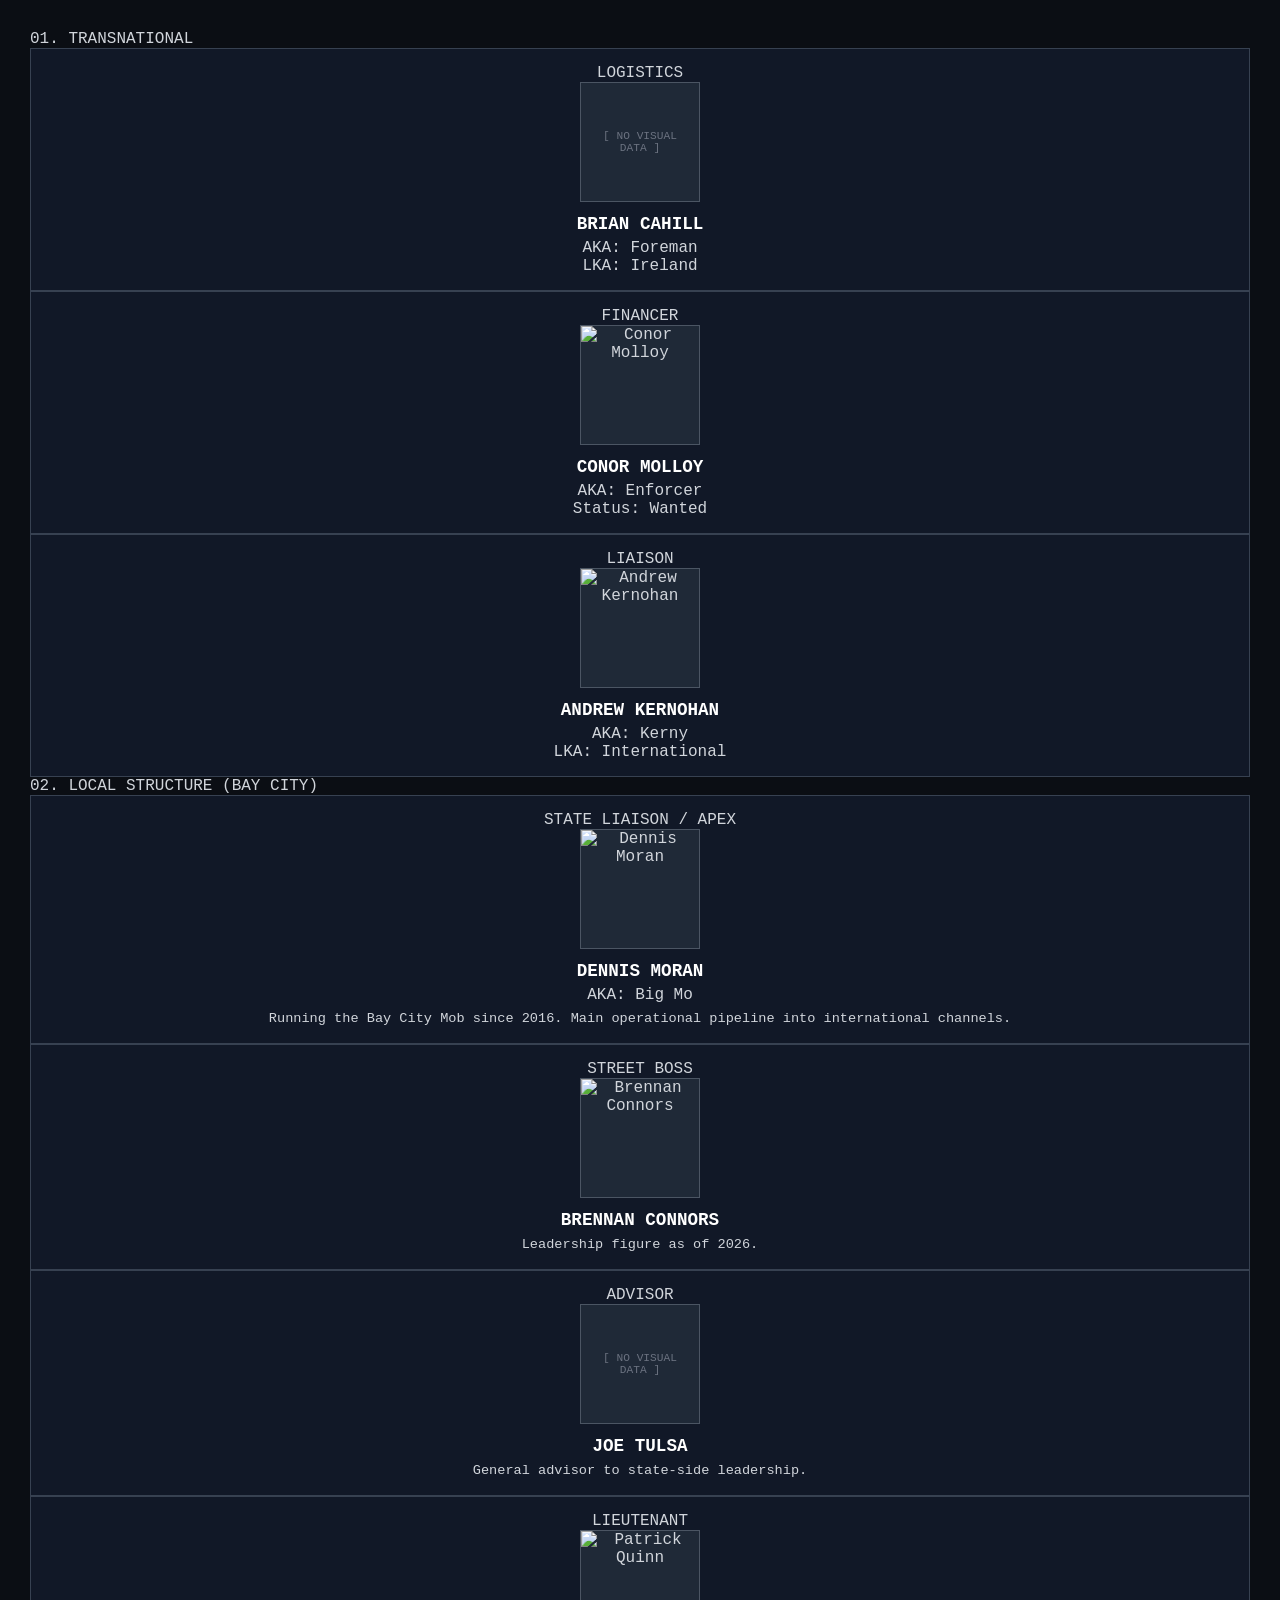
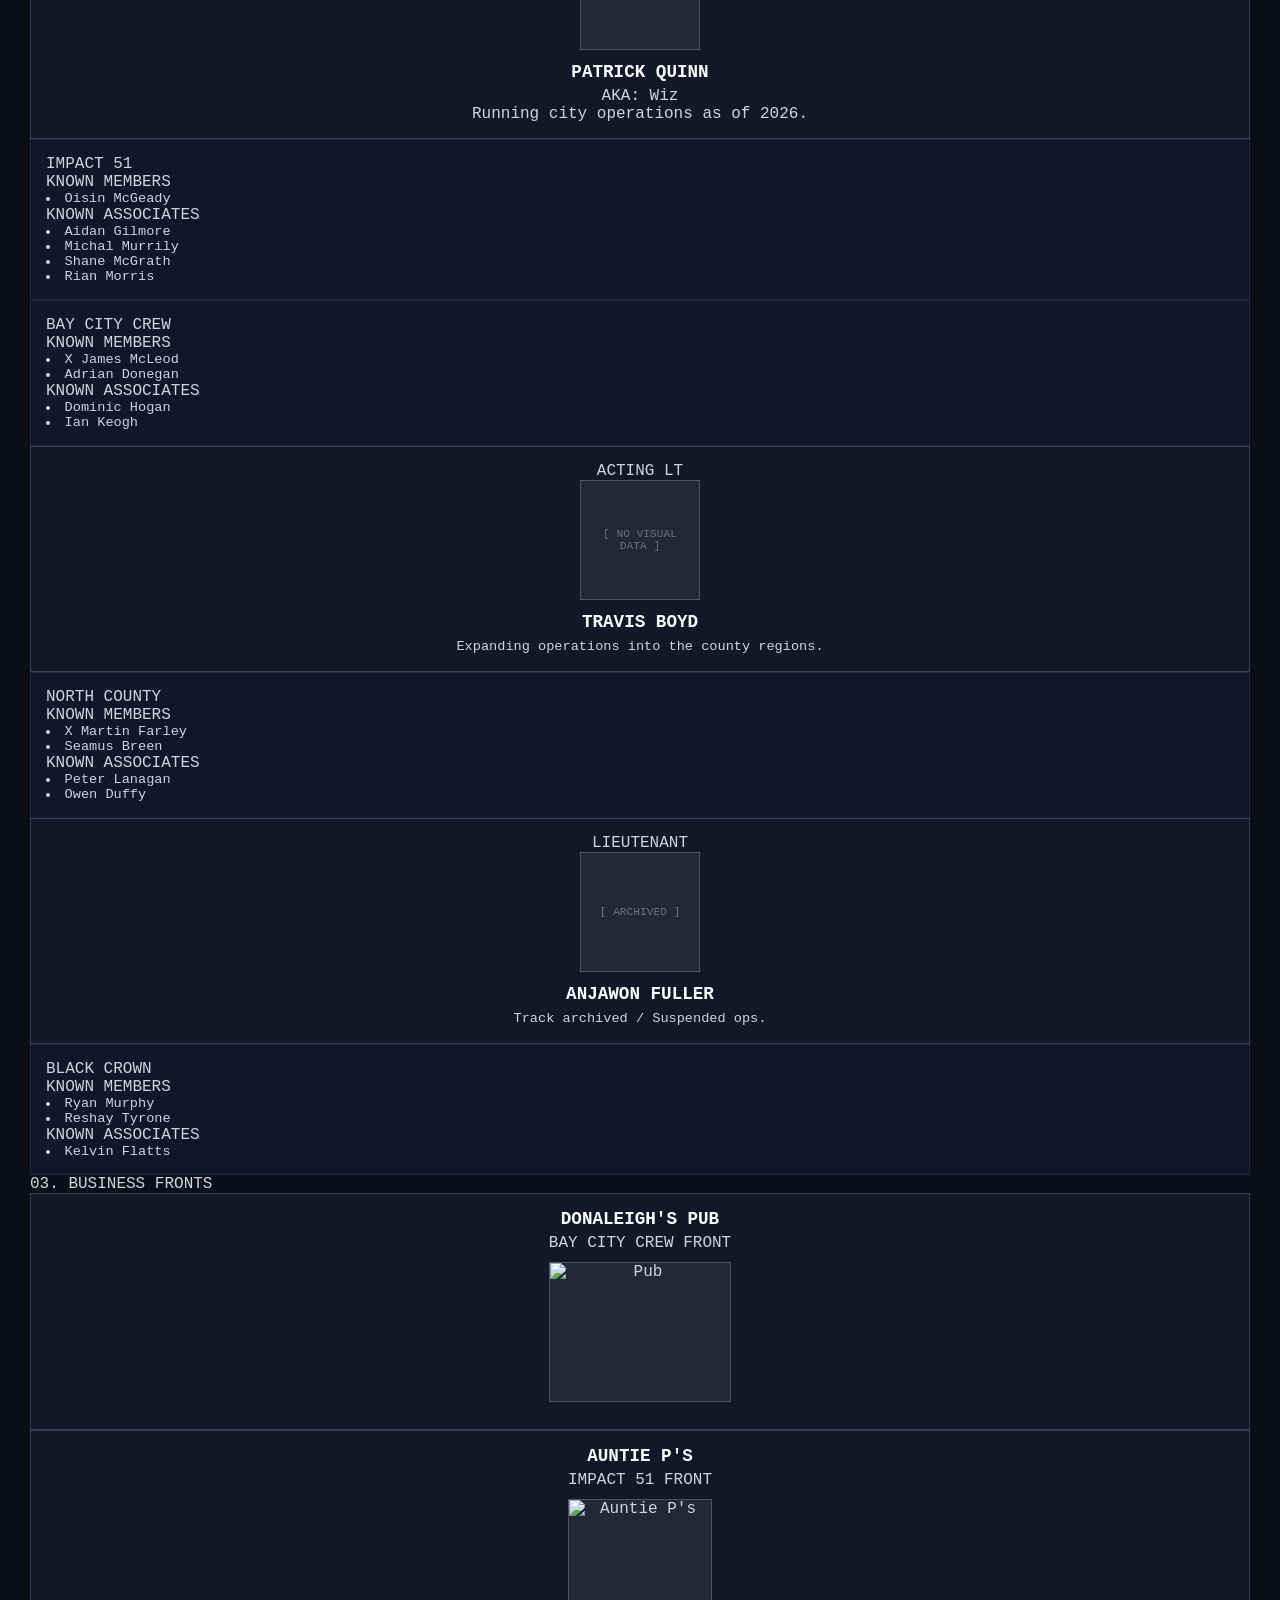
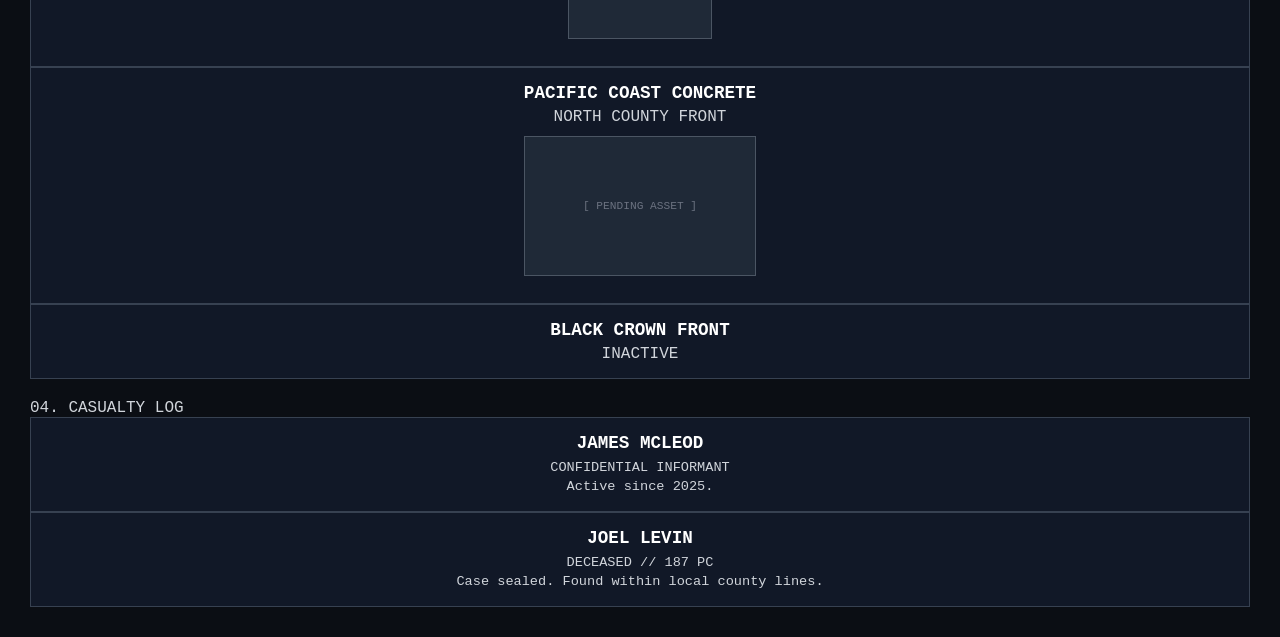
==== index.html @ 08490754 "Update index.html" ====
<!DOCTYPE html>
<html lang="en">
<head>
    <meta charset="UTF-8">
    <meta name="viewport" content="width=device-width, initial-scale=1.0">
    <title>LSSSD // Intelligence Matrix</title>
    <link rel="stylesheet" href="style.css">
</head>
<body>

    <div class="matrix-board">

        <!-- COLOANA 1: TRANSNATIONAL -->
        <div class="matrix-column col-narrow">
            <div class="section-header">01. TRANSNATIONAL</div>
            
            <div class="card">
                <div class="badge badge-blue">LOGISTICS</div>
                <div class="img-box no-data">[ NO VISUAL DATA ]</div>
                <div class="card-body">
                    <div class="name">BRIAN CAHILL</div>
                    <div class="meta">AKA: Foreman<br>LKA: Ireland</div>
                </div>
            </div>

            <div class="card">
                <div class="badge badge-blue">FINANCER</div>
                <div class="img-box">
                    <img src="https://www.upload.ee/image/19448151/Screenshot_2026-06-14_180609.png" alt="Conor Molloy">
                </div>
                <div class="card-body">
                    <div class="name">CONOR MOLLOY</div>
                    <div class="meta">AKA: Enforcer<br><span class="txt-red">Status: Wanted</span></div>
                </div>
            </div>

            <div class="card">
                <div class="badge badge-blue">LIAISON</div>
                <div class="img-box">
                    <img src="https://www.upload.ee/image/19448152/Screenshot_2026-06-14_180624.png" alt="Andrew Kernohan">
                </div>
                <div class="card-body">
                    <div class="name">ANDREW KERNOHAN</div>
                    <div class="meta">AKA: Kerny<br>LKA: International</div>
                </div>
            </div>
        </div>

        <!-- COLOANA 2: LOCAL STRUCTURE (BAY CITY) -->
        <div class="matrix-column col-wide">
            <div class="section-header">02. LOCAL STRUCTURE (BAY CITY)</div>

            <!-- APEX / TOP LEVEL -->
            <div class="tree-level level-top">
                <div class="card">
                    <div class="badge badge-red">STATE LIAISON / APEX</div>
                    <div class="img-box">
                        <img src="https://www.upload.ee/image/18271271/Screenshot_2025-06-09_185712.png" alt="Dennis Moran">
                    </div>
                    <div class="card-body">
                        <div class="name">DENNIS MORAN</div>
                        <div class="meta">AKA: Big Mo</div>
                        <div class="desc">Running the Bay City Mob since 2016. Main operational pipeline into international channels.</div>
                    </div>
                </div>
            </div>

            <!-- MID LEVEL (STREET BOSS + ADVISOR) -->
            <div class="tree-level level-mid">
                <div class="card">
                    <div class="badge badge-pink">STREET BOSS</div>
                    <div class="img-box">
                        <img src="https://www.upload.ee/image/19448150/Screenshot_2026-06-15_181827.png" alt="Brennan Connors">
                    </div>
                    <div class="card-body">
                        <div class="name">BRENNAN CONNORS</div>
                        <div class="desc">Leadership figure as of 2026.</div>
                    </div>
                </div>

                <div class="card">
                    <div class="badge badge-orange">ADVISOR</div>
                    <div class="img-box no-data">[ NO VISUAL DATA ]</div>
                    <div class="card-body">
                        <div class="name">JOE TULSA</div>
                        <div class="desc">General advisor to state-side leadership.</div>
                    </div>
                </div>
            </div>

            <!-- BOTTOM LEVEL (LIEUTENANTS & CREWS) -->
            <div class="tree-level level-bottom">
                
                <!-- Sub-Col 1 -->
                <div class="sub-col">
                    <div class="card">
                        <div class="badge badge-green">LIEUTENANT</div>
                        <div class="img-box">
                            <img src="https://www.upload.ee/image/19444980/image.png" alt="Patrick Quinn">
                        </div>
                        <div class="card-body">
                            <div class="name">PATRICK QUINN</div>
                            <div class="meta">AKA: Wiz<br>Running city operations as of 2026.</div>
                        </div>
                    </div>

                    <div class="crew-box">
                        <div class="crew-title">IMPACT 51</div>
                        <div class="crew-sub">KNOWN MEMBERS</div>
                        <ul><li>Oisin McGeady</li></ul>
                        <div class="crew-sub">KNOWN ASSOCIATES</div>
                        <ul>
                            <li>Aidan Gilmore</li>
                            <li>Michal Murrily</li>
                            <li>Shane McGrath</li>
                            <li>Rian Morris</li>
                        </ul>
                    </div>

                    <div class="crew-box">
                        <div class="crew-title">BAY CITY CREW</div>
                        <div class="crew-sub">KNOWN MEMBERS</div>
                        <ul>
                            <li class="txt-struck">X James McLeod</li>
                            <li>Adrian Donegan</li>
                        </ul>
                        <div class="crew-sub">KNOWN ASSOCIATES</div>
                        <ul>
                            <li>Dominic Hogan</li>
                            <li>Ian Keogh</li>
                        </ul>
                    </div>
                </div>

                <!-- Sub-Col 2 -->
                <div class="sub-col">
                    <div class="card">
                        <div class="badge badge-green">ACTING LT</div>
                        <div class="img-box no-data">[ NO VISUAL DATA ]</div>
                        <div class="card-body">
                            <div class="name">TRAVIS BOYD</div>
                            <div class="desc">Expanding operations into the county regions.</div>
                        </div>
                    </div>

                    <div class="crew-box">
                        <div class="crew-title">NORTH COUNTY</div>
                        <div class="crew-sub">KNOWN MEMBERS</div>
                        <ul>
                            <li class="txt-struck">X Martin Farley</li>
                            <li>Seamus Breen</li>
                        </ul>
                        <div class="crew-sub">KNOWN ASSOCIATES</div>
                        <ul>
                            <li>Peter Lanagan</li>
                            <li>Owen Duffy</li>
                        </ul>
                    </div>
                </div>

                <!-- Sub-Col 3 -->
                <div class="sub-col">
                    <div class="card card-archived">
                        <div class="badge badge-grey">LIEUTENANT</div>
                        <div class="img-box no-data">[ ARCHIVED ]</div>
                        <div class="card-body">
                            <div class="name txt-grey">ANJAWON FULLER</div>
                            <div class="desc txt-grey">Track archived / Suspended ops.</div>
                        </div>
                    </div>

                    <div class="crew-box crew-archived">
                        <div class="crew-title txt-struck">BLACK CROWN</div>
                        <div class="crew-sub">KNOWN MEMBERS</div>
                        <ul>
                            <li>Ryan Murphy</li>
                            <li>Reshay Tyrone</li>
                        </ul>
                        <div class="crew-sub">KNOWN ASSOCIATES</div>
                        <ul>
                            <li>Kelvin Flatts</li>
                        </ul>
                    </div>
                </div>

            </div>
        </div>

        <!-- COLOANA 3: BUSINESS FRONTS & CASUALTY LOG -->
        <div class="matrix-column col-narrow">
            
            <div class="section-header">03. BUSINESS FRONTS</div>

            <div class="card card-front">
                <div class="card-body">
                    <div class="name">DONALEIGH'S PUB</div>
                    <div class="tag-box">BAY CITY CREW FRONT</div>
                    <div class="img-box front-img">
                        <img src="https://www.upload.ee/image/19448264/Screenshot_2026-06-15_200111.png" alt="Pub">
                    </div>
                </div>
            </div>

            <div class="card card-front">
                <div class="card-body">
                    <div class="name">AUNTIE P'S</div>
                    <div class="tag-box">IMPACT 51 FRONT</div>
                    <div class="img-box front-img">
                        <img src="https://www.upload.ee/image/19448266/Screenshot_2026-06-15_200330.png" alt="Auntie P's">
                    </div>
                </div>
            </div>

            <div class="card card-front">
                <div class="card-body">
                    <div class="name">PACIFIC COAST CONCRETE</div>
                    <div class="tag-box">NORTH COUNTY FRONT</div>
                    <div class="img-box no-data front-img">[ PENDING ASSET ]</div>
                </div>
            </div>

            <div class="card card-front card-archived">
                <div class="card-body">
                    <div class="name txt-grey">BLACK CROWN FRONT</div>
                    <div class="tag-box">INACTIVE</div>
                </div>
            </div>

            <div class="section-header mt-20">04. CASUALTY LOG</div>

            <div class="card card-log">
                <div class="card-body">
                    <div class="name txt-yellow">JAMES MCLEOD</div>
                    <div class="desc txt-yellow">CONFIDENTIAL INFORMANT<br><span class="txt-sub">Active since 2025.</span></div>
                </div>
            </div>

            <div class="card card-log">
                <div class="card-body">
                    <div class="name txt-red">JOEL LEVIN</div>
                    <div class="desc txt-red">DECEASED // 187 PC<br><span class="txt-sub">Case sealed. Found within local county lines.</span></div>
                </div>
            </div>

        </div>

    </div>

</body>
</html>
---- style.css ----
* {
    box-sizing: border-box;
    margin: 0;
    padding: 0;
    font-family: 'Courier New', Courier, monospace;
}

body {
    background-color: #0b0e14;
    color: #d1d5db;
    padding: 30px;
}

.matrix-header {
    display: flex;
    justify-content: space-between;
    align-items: center;
    border-bottom: 2px solid #b91c1c;
    padding-bottom: 15px;
    margin-bottom: 30px;
}

.matrix-header h1 {
    color: #ffffff;
    font-size: 1.8rem;
    letter-spacing: 1px;
}

.subtitle {
    color: #9ca3af;
    font-size: 0.9rem;
    margin-top: 4px;
}

.confidential-tag {
    background: #7f1d1d;
    color: #fca5a5;
    padding: 8px 14px;
    font-size: 0.75rem;
    font-weight: bold;
    border: 1px solid #ef4444;
    letter-spacing: 1px;
}

.section-title {
    color: #9ca3af;
    border-bottom: 1px solid #374151;
    padding-bottom: 6px;
    margin-bottom: 20px;
    font-size: 1.2rem;
    letter-spacing: 1px;
}

.matrix-container {
    max-width: 1200px;
    margin: 0 auto;
}

.grid-2 {
    display: grid;
    grid-template-columns: repeat(auto-fit, minmax(300px, 1fr));
    gap: 20px;
}

.grid-3 {
    display: grid;
    grid-template-columns: repeat(auto-fit, minmax(280px, 1fr));
    gap: 20px;
}

.grid-4 {
    display: grid;
    grid-template-columns: repeat(auto-fit, minmax(220px, 1fr));
    gap: 20px;
}

.center-row {
    display: flex;
    justify-content: center;
    margin-bottom: 20px;
}

.card {
    background: #111827;
    border: 1px solid #374151;
    padding: 15px;
    display: flex;
    flex-direction: column;
    align-items: center;
    text-align: center;
}

.wide-card {
    width: 100%;
    max-width: 500px;
}

.column-group {
    display: flex;
    flex-direction: column;
    gap: 15px;
}

.role {
    font-size: 0.75rem;
    color: #9ca3af;
    text-transform: uppercase;
    margin-bottom: 10px;
    letter-spacing: 1px;
}

.img-box {
    width: 120px;
    height: 120px;
    background: #1f2937;
    display: flex;
    align-items: center;
    justify-content: center;
    margin-bottom: 12px;
    border: 1px solid #4b5563;
    overflow: hidden;
}

.img-box img {
    width: 100%;
    height: 100%;
    object-fit: cover;
}

.front-img {
    width: 100%;
    height: 140px;
    margin-top: 10px;
}

.no-data {
    font-size: 0.7rem;
    color: #6b7280;
    text-align: center;
    padding: 10px;
}

.details {
    width: 100%;
}

.name {
    color: #ffffff;
    font-size: 1.1rem;
    font-weight: bold;
    margin-bottom: 5px;
}

.sub-text {
    font-size: 0.85rem;
    color: #9ca3af;
    line-height: 1.4;
}

.desc {
    font-size: 0.85rem;
    color: #d1d5db;
    margin-top: 5px;
    line-height: 1.4;
}

.alert-red {
    color: #ef4444;
    font-weight: bold;
}

.crew-box {
    background: #0f172a;
    border: 1px solid #1e293b;
    padding: 15px;
    text-align: left;
}

.crew-name {
    color: #f3f4f6;
    font-size: 1rem;
    font-weight: bold;
    border-bottom: 1px solid #334155;
    padding-bottom: 5px;
    margin-bottom: 10px;
}

.crew-label {
    font-size: 0.75rem;
    color: #94a3b8;
    text-transform: uppercase;
    margin-top: 8px;
    margin-bottom: 4px;
}

.crew-box ul {
    list-style-position: inside;
    font-size: 0.85rem;
    color: #cbd5e1;
}

.text-left {
    align-items: flex-start;
    text-align: left;
}

.mt-10 { margin-top: 10px; }
.mt-20 { margin-top: 20px; }
.mt-30 { margin-top: 30px; }
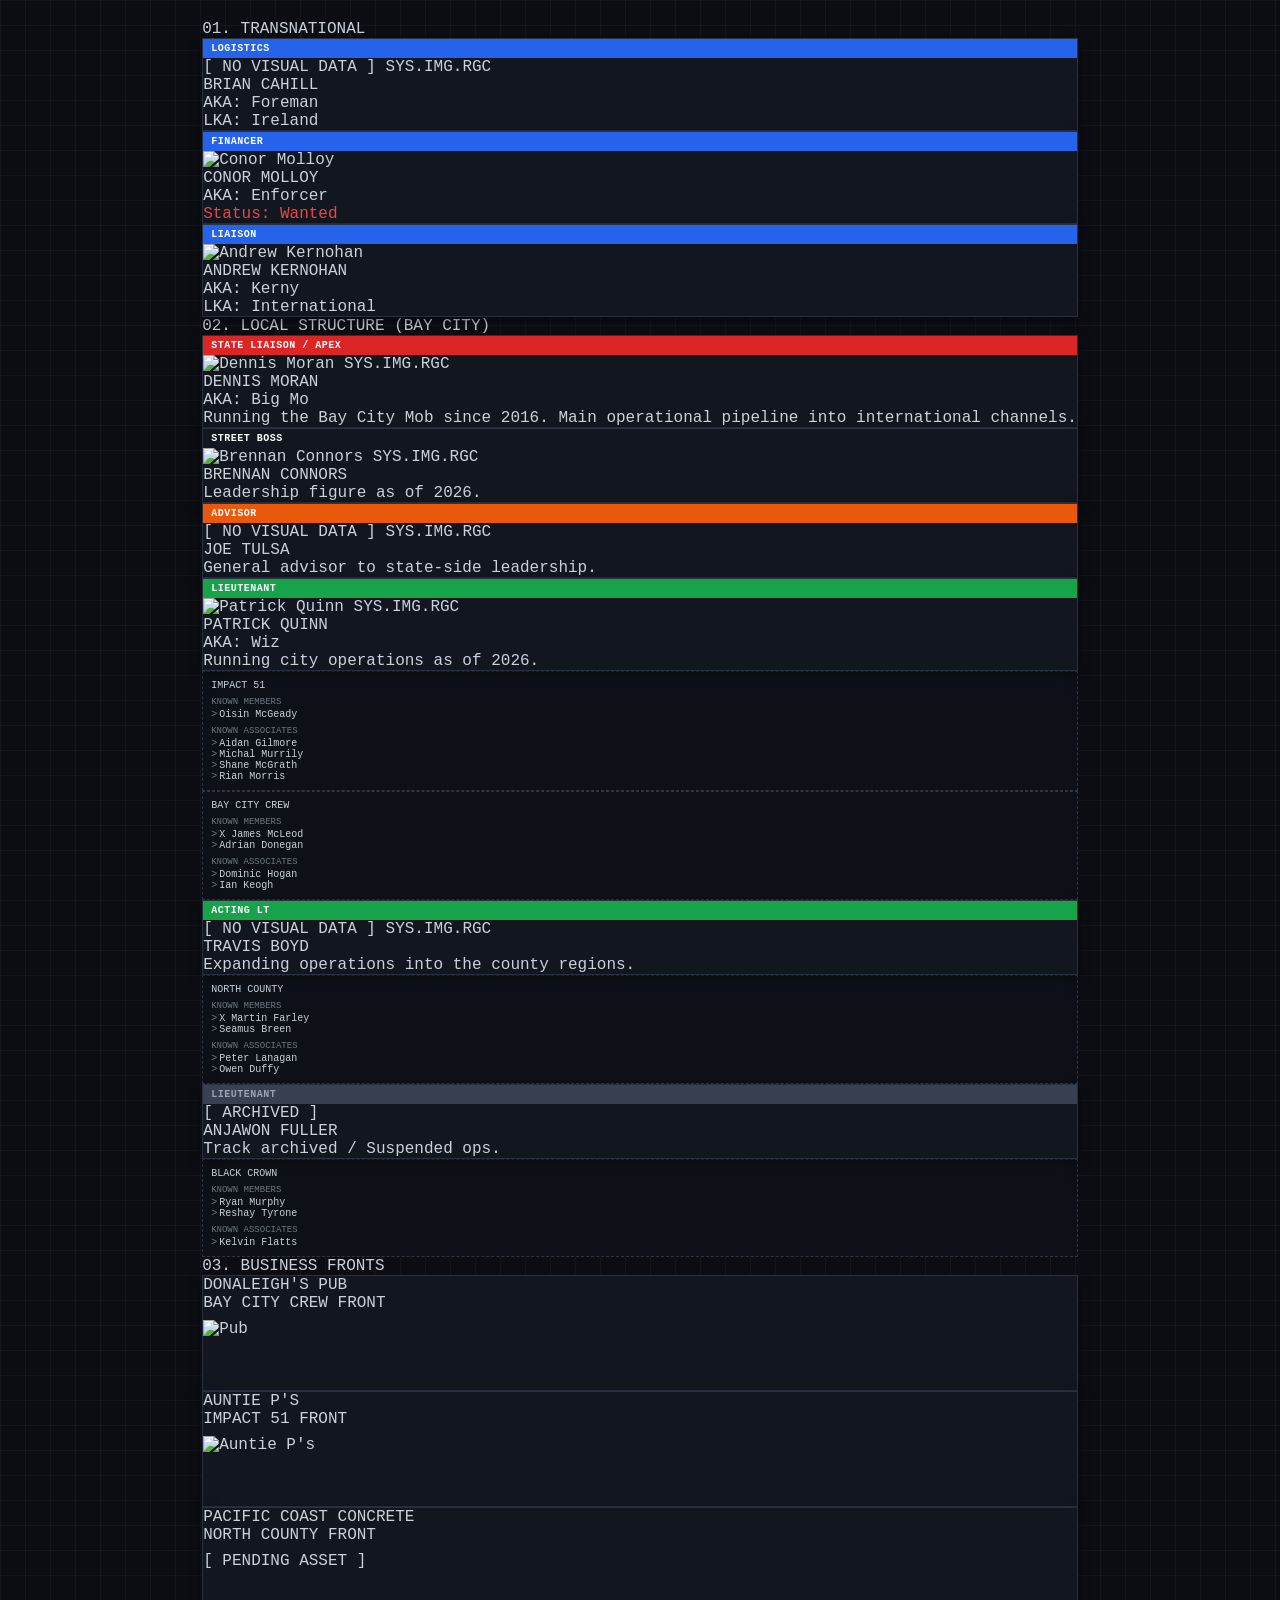
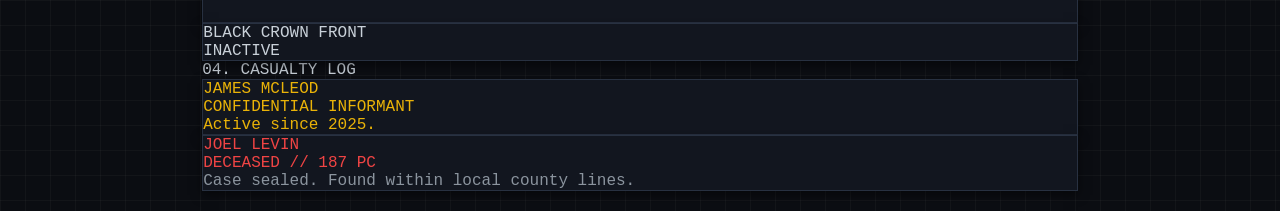
==== commit 139846ee: "Update index.html" ====
--- a/index.html
+++ b/index.html
@@ -3,109 +3,118 @@
 <head>
     <meta charset="UTF-8">
     <meta name="viewport" content="width=device-width, initial-scale=1.0">
-    <title>LSSSD // Intelligence Matrix</title>
+    <title>LSSSD // Major Crimes Bureau</title>
     <link rel="stylesheet" href="style.css">
 </head>
 <body>
 
-    <div class="matrix-board">
-
-        <!-- COLOANA 1: TRANSNATIONAL -->
-        <div class="matrix-column col-narrow">
-            <div class="section-header">01. TRANSNATIONAL</div>
-            
+    <div class="board-container">
+
+        <!-- COLOANA 1: 01. TRANSNATIONAL -->
+        <div class="column col-transnational">
+            <div class="sec-header">01. TRANSNATIONAL</div>
+
             <div class="card">
                 <div class="badge badge-blue">LOGISTICS</div>
-                <div class="img-box no-data">[ NO VISUAL DATA ]</div>
-                <div class="card-body">
-                    <div class="name">BRIAN CAHILL</div>
-                    <div class="meta">AKA: Foreman<br>LKA: Ireland</div>
+                <div class="img-container no-img">
+                    <span>[ NO VISUAL DATA ]</span>
+                    <span class="sys-tag">SYS.IMG.RGC</span>
+                </div>
+                <div class="card-info">
+                    <div class="c-name">BRIAN CAHILL</div>
+                    <div class="c-meta">AKA: Foreman<br>LKA: Ireland</div>
                 </div>
             </div>
 
             <div class="card">
                 <div class="badge badge-blue">FINANCER</div>
-                <div class="img-box">
+                <div class="img-container">
                     <img src="https://www.upload.ee/image/19448151/Screenshot_2026-06-14_180609.png" alt="Conor Molloy">
                 </div>
-                <div class="card-body">
-                    <div class="name">CONOR MOLLOY</div>
-                    <div class="meta">AKA: Enforcer<br><span class="txt-red">Status: Wanted</span></div>
+                <div class="card-info">
+                    <div class="c-name">CONOR MOLLOY</div>
+                    <div class="c-meta">AKA: Enforcer<br><span class="txt-red">Status: Wanted</span></div>
                 </div>
             </div>
 
             <div class="card">
                 <div class="badge badge-blue">LIAISON</div>
-                <div class="img-box">
+                <div class="img-container">
                     <img src="https://www.upload.ee/image/19448152/Screenshot_2026-06-14_180624.png" alt="Andrew Kernohan">
                 </div>
-                <div class="card-body">
-                    <div class="name">ANDREW KERNOHAN</div>
-                    <div class="meta">AKA: Kerny<br>LKA: International</div>
+                <div class="card-info">
+                    <div class="c-name">ANDREW KERNOHAN</div>
+                    <div class="c-meta">AKA: Kerny<br>LKA: International</div>
                 </div>
             </div>
         </div>
 
-        <!-- COLOANA 2: LOCAL STRUCTURE (BAY CITY) -->
-        <div class="matrix-column col-wide">
-            <div class="section-header">02. LOCAL STRUCTURE (BAY CITY)</div>
-
-            <!-- APEX / TOP LEVEL -->
-            <div class="tree-level level-top">
-                <div class="card">
+        <!-- COLOANA 2: 02. LOCAL STRUCTURE (BAY CITY) -->
+        <div class="column col-structure">
+            <div class="sec-header">02. LOCAL STRUCTURE (BAY CITY)</div>
+
+            <!-- APEX -->
+            <div class="row-center">
+                <div class="card card-apex">
                     <div class="badge badge-red">STATE LIAISON / APEX</div>
-                    <div class="img-box">
+                    <div class="img-container">
                         <img src="https://www.upload.ee/image/18271271/Screenshot_2025-06-09_185712.png" alt="Dennis Moran">
-                    </div>
-                    <div class="card-body">
-                        <div class="name">DENNIS MORAN</div>
-                        <div class="meta">AKA: Big Mo</div>
-                        <div class="desc">Running the Bay City Mob since 2016. Main operational pipeline into international channels.</div>
-                    </div>
-                </div>
-            </div>
-
-            <!-- MID LEVEL (STREET BOSS + ADVISOR) -->
-            <div class="tree-level level-mid">
-                <div class="card">
-                    <div class="badge badge-pink">STREET BOSS</div>
-                    <div class="img-box">
+                        <span class="sys-tag">SYS.IMG.RGC</span>
+                    </div>
+                    <div class="card-info">
+                        <div class="c-name">DENNIS MORAN</div>
+                        <div class="c-meta">AKA: Big Mo</div>
+                        <div class="c-desc">Running the Bay City Mob since 2016. Main operational pipeline into international channels.</div>
+                    </div>
+                </div>
+            </div>
+
+            <!-- MID LEVEL -->
+            <div class="row-mid">
+                <div class="card card-mid">
+                    <div class="badge badge-magenta">STREET BOSS</div>
+                    <div class="img-container">
                         <img src="https://www.upload.ee/image/19448150/Screenshot_2026-06-15_181827.png" alt="Brennan Connors">
-                    </div>
-                    <div class="card-body">
-                        <div class="name">BRENNAN CONNORS</div>
-                        <div class="desc">Leadership figure as of 2026.</div>
-                    </div>
-                </div>
-
-                <div class="card">
+                        <span class="sys-tag">SYS.IMG.RGC</span>
+                    </div>
+                    <div class="card-info">
+                        <div class="c-name">BRENNAN CONNORS</div>
+                        <div class="c-desc">Leadership figure as of 2026.</div>
+                    </div>
+                </div>
+
+                <div class="card card-mid">
                     <div class="badge badge-orange">ADVISOR</div>
-                    <div class="img-box no-data">[ NO VISUAL DATA ]</div>
-                    <div class="card-body">
-                        <div class="name">JOE TULSA</div>
-                        <div class="desc">General advisor to state-side leadership.</div>
+                    <div class="img-container no-img">
+                        <span>[ NO VISUAL DATA ]</span>
+                        <span class="sys-tag">SYS.IMG.RGC</span>
+                    </div>
+                    <div class="card-info">
+                        <div class="c-name">JOE TULSA</div>
+                        <div class="c-desc">General advisor to state-side leadership.</div>
                     </div>
                 </div>
             </div>
 
             <!-- BOTTOM LEVEL (LIEUTENANTS & CREWS) -->
-            <div class="tree-level level-bottom">
+            <div class="row-bottom">
                 
                 <!-- Sub-Col 1 -->
-                <div class="sub-col">
-                    <div class="card">
+                <div class="sub-group">
+                    <div class="card card-sub">
                         <div class="badge badge-green">LIEUTENANT</div>
-                        <div class="img-box">
+                        <div class="img-container">
                             <img src="https://www.upload.ee/image/19444980/image.png" alt="Patrick Quinn">
-                        </div>
-                        <div class="card-body">
-                            <div class="name">PATRICK QUINN</div>
-                            <div class="meta">AKA: Wiz<br>Running city operations as of 2026.</div>
+                            <span class="sys-tag">SYS.IMG.RGC</span>
+                        </div>
+                        <div class="card-info">
+                            <div class="c-name">PATRICK QUINN</div>
+                            <div class="c-desc">AKA: Wiz<br>Running city operations as of 2026.</div>
                         </div>
                     </div>
 
                     <div class="crew-box">
-                        <div class="crew-title">IMPACT 51</div>
+                        <div class="crew-head">IMPACT 51</div>
                         <div class="crew-sub">KNOWN MEMBERS</div>
                         <ul><li>Oisin McGeady</li></ul>
                         <div class="crew-sub">KNOWN ASSOCIATES</div>
@@ -118,10 +127,10 @@
                     </div>
 
                     <div class="crew-box">
-                        <div class="crew-title">BAY CITY CREW</div>
-                        <div class="crew-sub">KNOWN MEMBERS</div>
-                        <ul>
-                            <li class="txt-struck">X James McLeod</li>
+                        <div class="crew-head">BAY CITY CREW</div>
+                        <div class="crew-sub">KNOWN MEMBERS</div>
+                        <ul>
+                            <li class="txt-strike">X James McLeod</li>
                             <li>Adrian Donegan</li>
                         </ul>
                         <div class="crew-sub">KNOWN ASSOCIATES</div>
@@ -133,21 +142,24 @@
                 </div>
 
                 <!-- Sub-Col 2 -->
-                <div class="sub-col">
-                    <div class="card">
+                <div class="sub-group">
+                    <div class="card card-sub">
                         <div class="badge badge-green">ACTING LT</div>
-                        <div class="img-box no-data">[ NO VISUAL DATA ]</div>
-                        <div class="card-body">
-                            <div class="name">TRAVIS BOYD</div>
-                            <div class="desc">Expanding operations into the county regions.</div>
+                        <div class="img-container no-img">
+                            <span>[ NO VISUAL DATA ]</span>
+                            <span class="sys-tag">SYS.IMG.RGC</span>
+                        </div>
+                        <div class="card-info">
+                            <div class="c-name">TRAVIS BOYD</div>
+                            <div class="c-desc">Expanding operations into the county regions.</div>
                         </div>
                     </div>
 
                     <div class="crew-box">
-                        <div class="crew-title">NORTH COUNTY</div>
-                        <div class="crew-sub">KNOWN MEMBERS</div>
-                        <ul>
-                            <li class="txt-struck">X Martin Farley</li>
+                        <div class="crew-head">NORTH COUNTY</div>
+                        <div class="crew-sub">KNOWN MEMBERS</div>
+                        <ul>
+                            <li class="txt-strike">X Martin Farley</li>
                             <li>Seamus Breen</li>
                         </ul>
                         <div class="crew-sub">KNOWN ASSOCIATES</div>
@@ -159,18 +171,20 @@
                 </div>
 
                 <!-- Sub-Col 3 -->
-                <div class="sub-col">
-                    <div class="card card-archived">
+                <div class="sub-group">
+                    <div class="card card-sub card-greyed">
                         <div class="badge badge-grey">LIEUTENANT</div>
-                        <div class="img-box no-data">[ ARCHIVED ]</div>
-                        <div class="card-body">
-                            <div class="name txt-grey">ANJAWON FULLER</div>
-                            <div class="desc txt-grey">Track archived / Suspended ops.</div>
-                        </div>
-                    </div>
-
-                    <div class="crew-box crew-archived">
-                        <div class="crew-title txt-struck">BLACK CROWN</div>
+                        <div class="img-container no-img">
+                            <span>[ ARCHIVED ]</span>
+                        </div>
+                        <div class="card-info">
+                            <div class="c-name txt-dim">ANJAWON FULLER</div>
+                            <div class="c-desc txt-dim">Track archived / Suspended ops.</div>
+                        </div>
+                    </div>
+
+                    <div class="crew-box crew-greyed">
+                        <div class="crew-head txt-strike">BLACK CROWN</div>
                         <div class="crew-sub">KNOWN MEMBERS</div>
                         <ul>
                             <li>Ryan Murphy</li>
@@ -186,60 +200,52 @@
             </div>
         </div>
 
-        <!-- COLOANA 3: BUSINESS FRONTS & CASUALTY LOG -->
-        <div class="matrix-column col-narrow">
+        <!-- COLOANA 3: 03. BUSINESS FRONTS & 04. CASUALTY LOG -->
+        <div class="column col-right">
             
-            <div class="section-header">03. BUSINESS FRONTS</div>
+            <div class="sec-header">03. BUSINESS FRONTS</div>
 
             <div class="card card-front">
-                <div class="card-body">
-                    <div class="name">DONALEIGH'S PUB</div>
-                    <div class="tag-box">BAY CITY CREW FRONT</div>
-                    <div class="img-box front-img">
-                        <img src="https://www.upload.ee/image/19448264/Screenshot_2026-06-15_200111.png" alt="Pub">
-                    </div>
+                <div class="c-name">DONALEIGH'S PUB</div>
+                <div class="front-tag">BAY CITY CREW FRONT</div>
+                <div class="img-container front-img">
+                    <img src="https://www.upload.ee/image/19448264/Screenshot_2026-06-15_200111.png" alt="Pub">
                 </div>
             </div>
 
             <div class="card card-front">
-                <div class="card-body">
-                    <div class="name">AUNTIE P'S</div>
-                    <div class="tag-box">IMPACT 51 FRONT</div>
-                    <div class="img-box front-img">
-                        <img src="https://www.upload.ee/image/19448266/Screenshot_2026-06-15_200330.png" alt="Auntie P's">
-                    </div>
+                <div class="c-name">AUNTIE P'S</div>
+                <div class="front-tag">IMPACT 51 FRONT</div>
+                <div class="img-container front-img">
+                    <img src="https://www.upload.ee/image/19448266/Screenshot_2026-06-15_200330.png" alt="Auntie P's">
                 </div>
             </div>
 
             <div class="card card-front">
-                <div class="card-body">
-                    <div class="name">PACIFIC COAST CONCRETE</div>
-                    <div class="tag-box">NORTH COUNTY FRONT</div>
-                    <div class="img-box no-data front-img">[ PENDING ASSET ]</div>
-                </div>
-            </div>
-
-            <div class="card card-front card-archived">
-                <div class="card-body">
-                    <div class="name txt-grey">BLACK CROWN FRONT</div>
-                    <div class="tag-box">INACTIVE</div>
-                </div>
-            </div>
-
-            <div class="section-header mt-20">04. CASUALTY LOG</div>
-
-            <div class="card card-log">
-                <div class="card-body">
-                    <div class="name txt-yellow">JAMES MCLEOD</div>
-                    <div class="desc txt-yellow">CONFIDENTIAL INFORMANT<br><span class="txt-sub">Active since 2025.</span></div>
-                </div>
-            </div>
-
-            <div class="card card-log">
-                <div class="card-body">
-                    <div class="name txt-red">JOEL LEVIN</div>
-                    <div class="desc txt-red">DECEASED // 187 PC<br><span class="txt-sub">Case sealed. Found within local county lines.</span></div>
-                </div>
+                <div class="c-name">PACIFIC COAST CONCRETE</div>
+                <div class="front-tag">NORTH COUNTY FRONT</div>
+                <div class="img-container front-img no-img">
+                    <span>[ PENDING ASSET ]</span>
+                </div>
+            </div>
+
+            <div class="card card-front card-greyed">
+                <div class="c-name txt-dim">BLACK CROWN FRONT</div>
+                <div class="front-tag">INACTIVE</div>
+            </div>
+
+            <div class="sec-header mt-15">04. CASUALTY LOG</div>
+
+            <div class="card log-yellow">
+                <div class="c-name txt-yellow">JAMES MCLEOD</div>
+                <div class="c-desc txt-yellow">CONFIDENTIAL INFORMANT</div>
+                <div class="c-sub txt-yellow">Active since 2025.</div>
+            </div>
+
+            <div class="card log-red">
+                <div class="c-name txt-red">JOEL LEVIN</div>
+                <div class="c-desc txt-red">DECEASED // 187 PC</div>
+                <div class="c-sub txt-sub">Case sealed. Found within local county lines.</div>
             </div>
 
         </div>
--- a/style.css
+++ b/style.css
@@ -2,122 +2,87 @@
     box-sizing: border-box;
     margin: 0;
     padding: 0;
-    font-family: 'Courier New', Courier, monospace;
+    font-family: 'Consolas', 'Courier New', monospace;
 }
 
 body {
-    background-color: #0b0e14;
-    color: #d1d5db;
-    padding: 30px;
-}
-
-.matrix-header {
-    display: flex;
-    justify-content: space-between;
-    align-items: center;
-    border-bottom: 2px solid #b91c1c;
-    padding-bottom: 15px;
-    margin-bottom: 30px;
-}
-
-.matrix-header h1 {
+    background-color: #0b0d12;
+    /* Rețeaua / liniile de pe fundal */
+    background-image: 
+        linear-gradient(rgba(255, 255, 255, 0.03) 1px, transparent 1px),
+        linear-gradient(90deg, rgba(255, 255, 255, 0.03) 1px, transparent 1px);
+    background-size: 25px 25px;
+    color: #c9d1d9;
+    padding: 20px;
+    display: flex;
+    justify-content: center;
+}
+
+.matrix-board {
+    display: flex;
+    gap: 20px;
+    align-items: flex-start;
+}
+
+.matrix-column {
+    display: flex;
+    flex-direction: column;
+    gap: 12px;
+}
+
+.col-narrow {
+    width: 230px;
+}
+
+.col-wide {
+    width: 580px;
+}
+
+.section-header {
+    background: #141a24;
+    border: 1px solid #283344;
+    color: #4b82c3;
+    font-size: 11px;
+    font-weight: bold;
+    padding: 6px 10px;
+    letter-spacing: 1px;
+}
+
+/* Card Styling */
+.card {
+    background: #12161f;
+    border: 1px solid #283141;
+    display: flex;
+    flex-direction: column;
+    position: relative;
+    box-shadow: 0 4px 10px rgba(0, 0, 0, 0.5);
+}
+
+.badge {
+    padding: 4px 8px;
+    font-size: 10px;
+    font-weight: bold;
     color: #ffffff;
-    font-size: 1.8rem;
-    letter-spacing: 1px;
-}
-
-.subtitle {
-    color: #9ca3af;
-    font-size: 0.9rem;
-    margin-top: 4px;
-}
-
-.confidential-tag {
-    background: #7f1d1d;
-    color: #fca5a5;
-    padding: 8px 14px;
-    font-size: 0.75rem;
-    font-weight: bold;
-    border: 1px solid #ef4444;
-    letter-spacing: 1px;
-}
-
-.section-title {
-    color: #9ca3af;
-    border-bottom: 1px solid #374151;
-    padding-bottom: 6px;
-    margin-bottom: 20px;
-    font-size: 1.2rem;
-    letter-spacing: 1px;
-}
-
-.matrix-container {
-    max-width: 1200px;
-    margin: 0 auto;
-}
-
-.grid-2 {
-    display: grid;
-    grid-template-columns: repeat(auto-fit, minmax(300px, 1fr));
-    gap: 20px;
-}
-
-.grid-3 {
-    display: grid;
-    grid-template-columns: repeat(auto-fit, minmax(280px, 1fr));
-    gap: 20px;
-}
-
-.grid-4 {
-    display: grid;
-    grid-template-columns: repeat(auto-fit, minmax(220px, 1fr));
-    gap: 20px;
-}
-
-.center-row {
-    display: flex;
-    justify-content: center;
-    margin-bottom: 20px;
-}
-
-.card {
-    background: #111827;
-    border: 1px solid #374151;
-    padding: 15px;
-    display: flex;
-    flex-direction: column;
-    align-items: center;
-    text-align: center;
-}
-
-.wide-card {
-    width: 100%;
-    max-width: 500px;
-}
-
-.column-group {
-    display: flex;
-    flex-direction: column;
-    gap: 15px;
-}
-
-.role {
-    font-size: 0.75rem;
-    color: #9ca3af;
+    letter-spacing: 0.5px;
     text-transform: uppercase;
-    margin-bottom: 10px;
-    letter-spacing: 1px;
-}
+}
+
+.badge-blue { background: #2563eb; }
+.badge-red { background: #dc2626; }
+.badge-pink { background: #be123c; }
+.badge-orange { background: #ea580c; }
+.badge-green { background: #16a34a; }
+.badge-grey { background: #374151; color: #9ca3af; }
 
 .img-box {
-    width: 120px;
+    width: auto;
     height: 120px;
-    background: #1f2937;
+    background: #090b0e;
+    margin: 8px;
+    border: 1px solid #1f2937;
     display: flex;
     align-items: center;
     justify-content: center;
-    margin-bottom: 12px;
-    border: 1px solid #4b5563;
     overflow: hidden;
 }
 
@@ -127,83 +92,144 @@
     object-fit: cover;
 }
 
+.no-data {
+    color: #dc2626;
+    font-size: 10px;
+    border: 1px dashed #7f1d1d;
+}
+
+.card-body {
+    padding: 8px 10px 12px 10px;
+}
+
+.name {
+    font-size: 12px;
+    font-weight: bold;
+    color: #ffffff;
+    margin-bottom: 4px;
+}
+
+.meta {
+    font-size: 10px;
+    color: #8b949e;
+    line-height: 1.4;
+}
+
+.desc {
+    font-size: 10px;
+    color: #8b949e;
+    line-height: 1.3;
+    margin-top: 4px;
+}
+
+/* Structura Arborescentă (Center Tree) */
+.tree-level {
+    display: flex;
+    justify-content: center;
+    gap: 15px;
+    margin-bottom: 10px;
+}
+
+.level-top .card {
+    width: 220px;
+}
+
+.level-mid .card {
+    width: 180px;
+}
+
+.level-bottom {
+    display: flex;
+    gap: 12px;
+    align-items: flex-start;
+}
+
+.sub-col {
+    width: 180px;
+    display: flex;
+    flex-direction: column;
+    gap: 10px;
+}
+
+/* Crew Boxes */
+.crew-box {
+    background: #0d1117;
+    border: 1px dashed #30363d;
+    padding: 8px;
+    font-size: 10px;
+}
+
+.crew-title {
+    color: #ffffff;
+    font-weight: bold;
+    border-bottom: 1px solid #21262d;
+    padding-bottom: 4px;
+    margin-bottom: 6px;
+}
+
+.crew-sub {
+    color: #6e7681;
+    font-size: 9px;
+    margin-top: 6px;
+    margin-bottom: 2px;
+}
+
+.crew-box ul {
+    list-style: none;
+    padding-left: 0;
+}
+
+.crew-box li {
+    color: #c9d1d9;
+    padding-left: 8px;
+    position: relative;
+}
+
+.crew-box li::before {
+    content: ">";
+    position: absolute;
+    left: 0;
+    color: #6e7681;
+}
+
+/* Business Fronts & Casualty Log */
+.card-front .tag-box {
+    background: #161b22;
+    border: 1px solid #30363d;
+    color: #8b949e;
+    font-size: 9px;
+    padding: 2px 5px;
+    display: inline-block;
+    margin-top: 3px;
+}
+
 .front-img {
-    width: 100%;
-    height: 140px;
-    margin-top: 10px;
-}
-
-.no-data {
-    font-size: 0.7rem;
-    color: #6b7280;
-    text-align: center;
-    padding: 10px;
-}
-
-.details {
-    width: 100%;
-}
-
-.name {
-    color: #ffffff;
-    font-size: 1.1rem;
-    font-weight: bold;
-    margin-bottom: 5px;
-}
-
-.sub-text {
-    font-size: 0.85rem;
-    color: #9ca3af;
-    line-height: 1.4;
-}
-
-.desc {
-    font-size: 0.85rem;
-    color: #d1d5db;
-    margin-top: 5px;
-    line-height: 1.4;
-}
-
-.alert-red {
-    color: #ef4444;
-    font-weight: bold;
-}
-
-.crew-box {
-    background: #0f172a;
-    border: 1px solid #1e293b;
-    padding: 15px;
-    text-align: left;
-}
-
-.crew-name {
-    color: #f3f4f6;
-    font-size: 1rem;
-    font-weight: bold;
-    border-bottom: 1px solid #334155;
-    padding-bottom: 5px;
-    margin-bottom: 10px;
-}
-
-.crew-label {
-    font-size: 0.75rem;
-    color: #94a3b8;
-    text-transform: uppercase;
-    margin-top: 8px;
-    margin-bottom: 4px;
-}
-
-.crew-box ul {
-    list-style-position: inside;
-    font-size: 0.85rem;
-    color: #cbd5e1;
-}
-
-.text-left {
-    align-items: flex-start;
-    text-align: left;
-}
-
-.mt-10 { margin-top: 10px; }
+    height: 70px;
+    margin: 8px 0 0 0;
+}
+
+.card-log {
+    border-left: 3px solid #30363d;
+}
+
+/* Utilizare culori/stări speciale */
+.txt-red { color: #ef4444; }
+.txt-yellow { color: #eab308; }
+.txt-grey { color: #4b5563 !important; }
+.txt-sub { color: #8b949e; font-weight: normal; }
+
+.txt-struck {
+    text-decoration: line-through;
+    color: #ef4444 !important;
+}
+
+.card-archived {
+    opacity: 0.5;
+    border-color: #1f2937;
+}
+
+.crew-archived {
+    opacity: 0.5;
+}
+
 .mt-20 { margin-top: 20px; }
-.mt-30 { margin-top: 30px; }
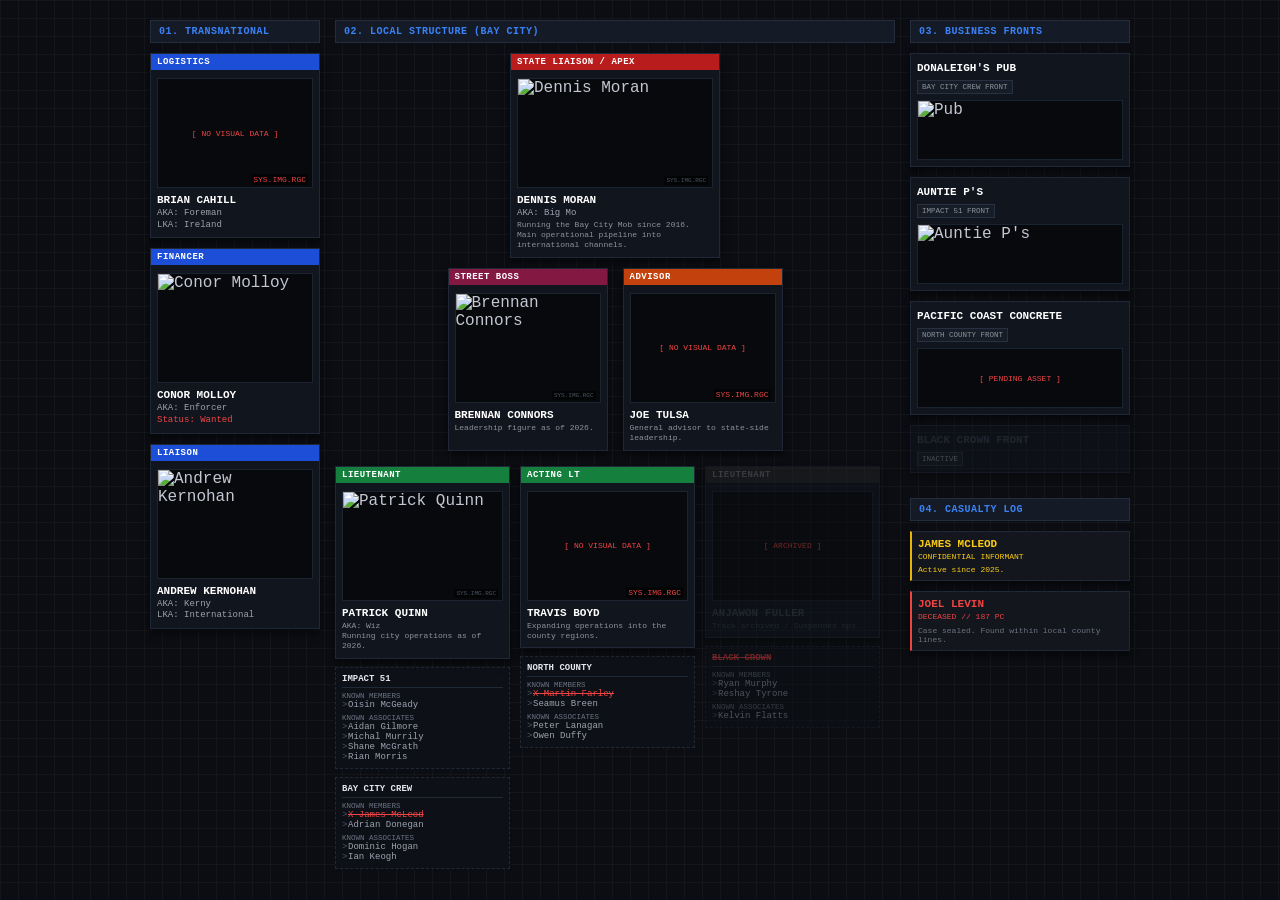
==== commit 0a88fffb: "Update index.html" ====
--- a/index.html
+++ b/index.html
@@ -4,7 +4,274 @@
     <meta charset="UTF-8">
     <meta name="viewport" content="width=device-width, initial-scale=1.0">
     <title>LSSSD // Major Crimes Bureau</title>
-    <link rel="stylesheet" href="style.css">
+    <style>
+        * {
+            box-sizing: border-box;
+            margin: 0;
+            padding: 0;
+            font-family: 'Consolas', 'Courier New', monospace;
+        }
+
+        body {
+            background-color: #0b0d12;
+            background-image: 
+                linear-gradient(rgba(255, 255, 255, 0.03) 1px, transparent 1px),
+                linear-gradient(90deg, rgba(255, 255, 255, 0.03) 1px, transparent 1px);
+            background-size: 18px 18px;
+            color: #c3c7d1;
+            padding: 20px;
+            display: flex;
+            justify-content: center;
+            min-width: 1000px;
+        }
+
+        /* STRUCTURA PE 3 COLOANE PARALELE */
+        .board-container {
+            display: flex;
+            flex-direction: row;
+            gap: 15px;
+            align-items: flex-start;
+        }
+
+        .column {
+            display: flex;
+            flex-direction: column;
+            gap: 10px;
+        }
+
+        .col-transnational { width: 170px; }
+        .col-structure { width: 560px; }
+        .col-right { width: 220px; }
+
+        /* HEADERE SECTIUNI */
+        .sec-header {
+            background: #141b26;
+            border: 1px solid #232d3d;
+            color: #3b82f6;
+            font-size: 10px;
+            font-weight: bold;
+            padding: 5px 8px;
+            letter-spacing: 0.5px;
+        }
+
+        /* CARDURI */
+        .card {
+            background: #11151e;
+            border: 1px solid #202736;
+            position: relative;
+            padding: 6px;
+            box-shadow: 0 4px 8px rgba(0,0,0,0.6);
+        }
+
+        .badge {
+            position: absolute;
+            top: 0;
+            left: 0;
+            right: 0;
+            padding: 3px 6px;
+            font-size: 9px;
+            font-weight: bold;
+            color: #ffffff;
+            text-align: left;
+            letter-spacing: 0.5px;
+        }
+
+        .badge-blue { background: #1d4ed8; }
+        .badge-red { background: #b91c1c; }
+        .badge-magenta { background: #831843; }
+        .badge-orange { background: #c2410c; }
+        .badge-green { background: #15803d; }
+        .badge-grey { background: #27272a; color: #71717a; }
+
+        /* IMAGINI SI ETICHETE SYS */
+        .img-container {
+            width: 100%;
+            height: 110px;
+            background: #08090d;
+            border: 1px solid #1c2330;
+            margin-top: 18px;
+            position: relative;
+            display: flex;
+            align-items: center;
+            justify-content: center;
+            overflow: hidden;
+        }
+
+        .img-container img {
+            width: 100%;
+            height: 100%;
+            object-fit: cover;
+            display: block;
+        }
+
+        .no-img span {
+            font-size: 8px;
+            color: #ef4444;
+        }
+
+        .sys-tag {
+            position: absolute;
+            bottom: 2px;
+            right: 4px;
+            font-size: 6px;
+            color: #4b5563;
+            background: rgba(0,0,0,0.6);
+            padding: 1px 2px;
+        }
+
+        /* TEXT INTERIOR */
+        .card-info {
+            padding-top: 6px;
+        }
+
+        .c-name {
+            font-size: 11px;
+            font-weight: bold;
+            color: #ffffff;
+            margin-bottom: 2px;
+        }
+
+        .c-meta {
+            font-size: 9px;
+            color: #9ca3af;
+            line-height: 1.3;
+        }
+
+        .c-desc {
+            font-size: 8px;
+            color: #8b949e;
+            line-height: 1.3;
+        }
+
+        .c-sub {
+            font-size: 8px;
+            margin-top: 3px;
+        }
+
+        /* ASEZARE IERARHICA IN COLOANA CENTRALA */
+        .row-center {
+            display: flex;
+            justify-content: center;
+        }
+
+        .card-apex {
+            width: 210px;
+        }
+
+        .row-mid {
+            display: flex;
+            justify-content: center;
+            gap: 15px;
+        }
+
+        .card-mid {
+            width: 160px;
+        }
+
+        .row-bottom {
+            display: flex;
+            gap: 10px;
+            margin-top: 5px;
+        }
+
+        .sub-group {
+            width: 175px;
+            display: flex;
+            flex-direction: column;
+            gap: 8px;
+        }
+
+        .card-sub {
+            width: 100%;
+        }
+
+        /* CREW BOXES */
+        .crew-box {
+            background: #0d1017;
+            border: 1px dashed #212936;
+            padding: 6px;
+            font-size: 9px;
+        }
+
+        .crew-head {
+            color: #e5e7eb;
+            font-weight: bold;
+            border-bottom: 1px solid #1f2937;
+            padding-bottom: 3px;
+            margin-bottom: 4px;
+        }
+
+        .crew-sub {
+            color: #6b7280;
+            font-size: 7.5px;
+            margin-top: 4px;
+        }
+
+        .crew-box ul {
+            list-style: none;
+            padding: 0;
+        }
+
+        .crew-box li {
+            color: #9ca3af;
+            padding-left: 6px;
+            position: relative;
+        }
+
+        .crew-box li::before {
+            content: ">";
+            position: absolute;
+            left: 0;
+            color: #4b5563;
+        }
+
+        /* BUSINESS FRONTS & LOG */
+        .card-front .c-name {
+            margin-top: 2px;
+        }
+
+        .front-tag {
+            background: #171d27;
+            border: 1px solid #283141;
+            color: #8b949e;
+            font-size: 7.5px;
+            padding: 2px 4px;
+            display: inline-block;
+            margin-top: 2px;
+        }
+
+        .front-img {
+            height: 60px;
+            margin-top: 6px;
+        }
+
+        .log-yellow {
+            border-left: 2px solid #eab308;
+            background: #14161d;
+        }
+
+        .log-red {
+            border-left: 2px solid #ef4444;
+            background: #14161d;
+        }
+
+        /* CULORI TEXT & STARI */
+        .txt-red { color: #ef4444 !important; }
+        .txt-yellow { color: #facc15 !important; }
+        .txt-sub { color: #6b7280 !important; }
+        .txt-dim { color: #374151 !important; }
+
+        .txt-strike {
+            text-decoration: line-through;
+            color: #ef4444 !important;
+        }
+
+        .card-greyed, .crew-greyed {
+            opacity: 0.45;
+        }
+
+        .mt-15 { margin-top: 15px; }
+    </style>
 </head>
 <body>
 
@@ -214,10 +481,12 @@
             </div>
 
             <div class="card card-front">
-                <div class="c-name">AUNTIE P'S</div>
-                <div class="front-tag">IMPACT 51 FRONT</div>
-                <div class="img-container front-img">
-                    <img src="https://www.upload.ee/image/19448266/Screenshot_2026-06-15_200330.png" alt="Auntie P's">
+                <div class="card-body">
+                    <div class="c-name">AUNTIE P'S</div>
+                    <div class="front-tag">IMPACT 51 FRONT</div>
+                    <div class="img-container front-img">
+                        <img src="https://www.upload.ee/image/19448266/Screenshot_2026-06-15_200330.png" alt="Auntie P's">
+                    </div>
                 </div>
             </div>
 
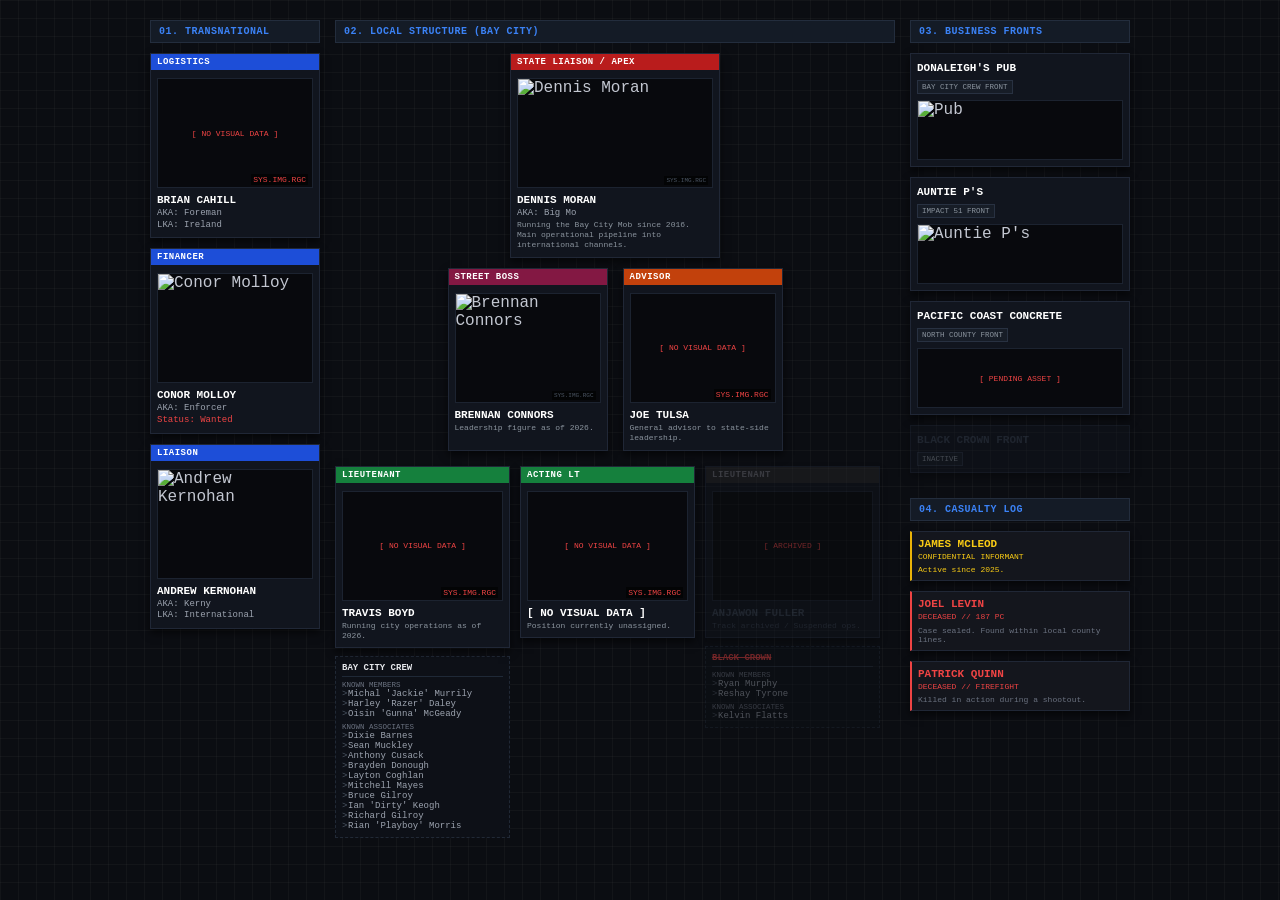
==== commit a94499b1: "Update index.html" ====
--- a/index.html
+++ b/index.html
@@ -370,40 +370,36 @@
                 <div class="sub-group">
                     <div class="card card-sub">
                         <div class="badge badge-green">LIEUTENANT</div>
-                        <div class="img-container">
-                            <img src="https://www.upload.ee/image/19444980/image.png" alt="Patrick Quinn">
+                        <div class="img-container no-img">
+                            <span>[ NO VISUAL DATA ]</span>
                             <span class="sys-tag">SYS.IMG.RGC</span>
                         </div>
                         <div class="card-info">
-                            <div class="c-name">PATRICK QUINN</div>
-                            <div class="c-desc">AKA: Wiz<br>Running city operations as of 2026.</div>
+                            <div class="c-name">TRAVIS BOYD</div>
+                            <div class="c-desc">Running city operations as of 2026.</div>
                         </div>
-                    </div>
-
-                    <div class="crew-box">
-                        <div class="crew-head">IMPACT 51</div>
-                        <div class="crew-sub">KNOWN MEMBERS</div>
-                        <ul><li>Oisin McGeady</li></ul>
-                        <div class="crew-sub">KNOWN ASSOCIATES</div>
-                        <ul>
-                            <li>Aidan Gilmore</li>
-                            <li>Michal Murrily</li>
-                            <li>Shane McGrath</li>
-                            <li>Rian Morris</li>
-                        </ul>
                     </div>
 
                     <div class="crew-box">
                         <div class="crew-head">BAY CITY CREW</div>
                         <div class="crew-sub">KNOWN MEMBERS</div>
                         <ul>
-                            <li class="txt-strike">X James McLeod</li>
-                            <li>Adrian Donegan</li>
+                            <li>Michal 'Jackie' Murrily</li>
+                            <li>Harley 'Razer' Daley</li>
+                            <li>Oisin 'Gunna' McGeady</li>
                         </ul>
                         <div class="crew-sub">KNOWN ASSOCIATES</div>
                         <ul>
-                            <li>Dominic Hogan</li>
-                            <li>Ian Keogh</li>
+                            <li>Dixie Barnes</li>
+                            <li>Sean Muckley</li>
+                            <li>Anthony Cusack</li>
+                            <li>Brayden Donough</li>
+                            <li>Layton Coghlan</li>
+                            <li>Mitchell Mayes</li>
+                            <li>Bruce Gilroy</li>
+                            <li>Ian 'Dirty' Keogh</li>
+                            <li>Richard Gilroy</li>
+                            <li>Rian 'Playboy' Morris</li>
                         </ul>
                     </div>
                 </div>
@@ -417,23 +413,9 @@
                             <span class="sys-tag">SYS.IMG.RGC</span>
                         </div>
                         <div class="card-info">
-                            <div class="c-name">TRAVIS BOYD</div>
-                            <div class="c-desc">Expanding operations into the county regions.</div>
+                            <div class="c-name">[ NO VISUAL DATA ]</div>
+                            <div class="c-desc">Position currently unassigned.</div>
                         </div>
-                    </div>
-
-                    <div class="crew-box">
-                        <div class="crew-head">NORTH COUNTY</div>
-                        <div class="crew-sub">KNOWN MEMBERS</div>
-                        <ul>
-                            <li class="txt-strike">X Martin Farley</li>
-                            <li>Seamus Breen</li>
-                        </ul>
-                        <div class="crew-sub">KNOWN ASSOCIATES</div>
-                        <ul>
-                            <li>Peter Lanagan</li>
-                            <li>Owen Duffy</li>
-                        </ul>
                     </div>
                 </div>
 
@@ -481,12 +463,10 @@
             </div>
 
             <div class="card card-front">
-                <div class="card-body">
-                    <div class="c-name">AUNTIE P'S</div>
-                    <div class="front-tag">IMPACT 51 FRONT</div>
-                    <div class="img-container front-img">
-                        <img src="https://www.upload.ee/image/19448266/Screenshot_2026-06-15_200330.png" alt="Auntie P's">
-                    </div>
+                <div class="c-name">AUNTIE P'S</div>
+                <div class="front-tag">IMPACT 51 FRONT</div>
+                <div class="img-container front-img">
+                    <img src="https://www.upload.ee/image/19448266/Screenshot_2026-06-15_200330.png" alt="Auntie P's">
                 </div>
             </div>
 
@@ -517,6 +497,12 @@
                 <div class="c-sub txt-sub">Case sealed. Found within local county lines.</div>
             </div>
 
+            <div class="card log-red">
+                <div class="c-name txt-red">PATRICK QUINN</div>
+                <div class="c-desc txt-red">DECEASED // FIREFIGHT</div>
+                <div class="c-sub txt-sub">Killed in action during a shootout.</div>
+            </div>
+
         </div>
 
     </div>
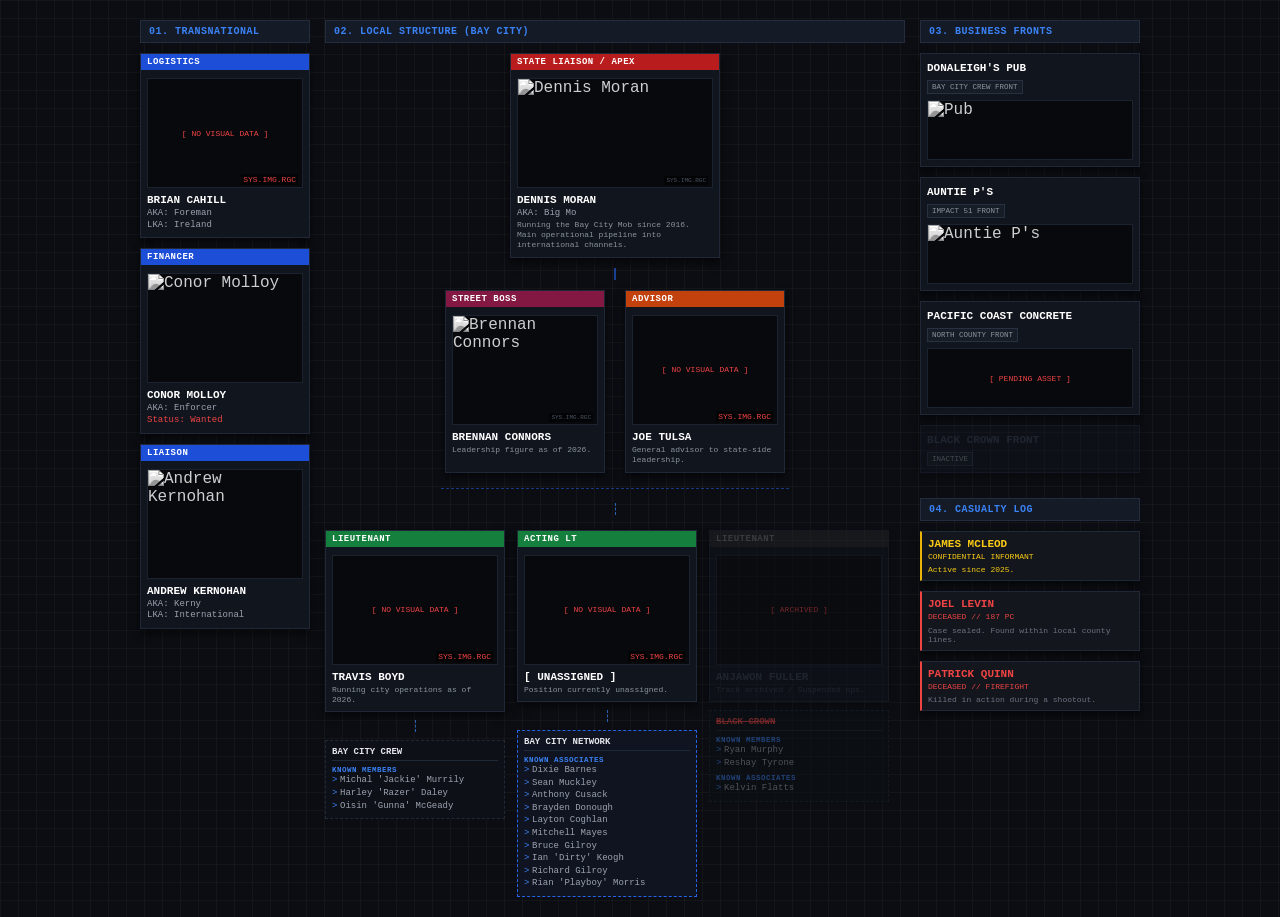
==== commit 93f691ab: "Update index.html" ====
--- a/index.html
+++ b/index.html
@@ -40,7 +40,7 @@
         }
 
         .col-transnational { width: 170px; }
-        .col-structure { width: 560px; }
+        .col-structure { width: 580px; }
         .col-right { width: 220px; }
 
         /* HEADERE SECTIUNI */
@@ -83,7 +83,7 @@
         .badge-green { background: #15803d; }
         .badge-grey { background: #27272a; color: #71717a; }
 
-        /* IMAGINI SI ETICHETE SYS */
+        /* IMAGINI SI ETICHETE SYS (ALB-NEGRU) */
         .img-container {
             width: 100%;
             height: 110px;
@@ -102,6 +102,8 @@
             height: 100%;
             object-fit: cover;
             display: block;
+            /* FILTRU PENTRU POZE ALB-NEGRU */
+            filter: grayscale(100%) contrast(110%);
         }
 
         .no-img span {
@@ -152,6 +154,7 @@
         .row-center {
             display: flex;
             justify-content: center;
+            position: relative;
         }
 
         .card-apex {
@@ -161,7 +164,8 @@
         .row-mid {
             display: flex;
             justify-content: center;
-            gap: 15px;
+            gap: 20px;
+            position: relative;
         }
 
         .card-mid {
@@ -170,19 +174,56 @@
 
         .row-bottom {
             display: flex;
-            gap: 10px;
+            gap: 12px;
             margin-top: 5px;
+            position: relative;
         }
 
         .sub-group {
-            width: 175px;
+            width: 180px;
             display: flex;
             flex-direction: column;
             gap: 8px;
+            position: relative;
         }
 
         .card-sub {
             width: 100%;
+        }
+
+        /* LINII DE CONEXIUNE (ORGANIGRAMA / MAP) */
+        .line-v-center {
+            width: 2px;
+            height: 12px;
+            background: #2563eb;
+            margin: 0 auto;
+            opacity: 0.6;
+        }
+
+        .line-v-dashed {
+            width: 1px;
+            height: 12px;
+            border-left: 1px dashed #3b82f6;
+            margin: 0 auto;
+            opacity: 0.7;
+        }
+
+        .line-connector-box {
+            width: 100%;
+            height: 10px;
+            position: relative;
+            display: flex;
+            justify-content: center;
+        }
+
+        .line-connector-box::before {
+            content: '';
+            position: absolute;
+            top: 50%;
+            left: 20%;
+            right: 20%;
+            border-top: 1px dashed #2563eb;
+            opacity: 0.5;
         }
 
         /* CREW BOXES */
@@ -191,6 +232,12 @@
             border: 1px dashed #212936;
             padding: 6px;
             font-size: 9px;
+            position: relative;
+        }
+
+        .crew-box-center {
+            border: 1px dashed #2563eb;
+            background: #0f1420;
         }
 
         .crew-head {
@@ -202,9 +249,11 @@
         }
 
         .crew-sub {
-            color: #6b7280;
+            color: #3b82f6;
             font-size: 7.5px;
-            margin-top: 4px;
+            font-weight: bold;
+            margin-top: 5px;
+            letter-spacing: 0.5px;
         }
 
         .crew-box ul {
@@ -214,15 +263,16 @@
 
         .crew-box li {
             color: #9ca3af;
-            padding-left: 6px;
-            position: relative;
+            padding-left: 8px;
+            position: relative;
+            line-height: 1.4;
         }
 
         .crew-box li::before {
             content: ">";
             position: absolute;
             left: 0;
-            color: #4b5563;
+            color: #3b82f6;
         }
 
         /* BUSINESS FRONTS & LOG */
@@ -336,6 +386,9 @@
                 </div>
             </div>
 
+            <!-- LINIE DE CONEXIUNE VERTICALA -->
+            <div class="line-v-center"></div>
+
             <!-- MID LEVEL -->
             <div class="row-mid">
                 <div class="card card-mid">
@@ -363,10 +416,14 @@
                 </div>
             </div>
 
+            <!-- LINIE DE CONEXIUNE ORIZONTALA & VERTICALA -->
+            <div class="line-connector-box"></div>
+            <div class="line-v-dashed"></div>
+
             <!-- BOTTOM LEVEL (LIEUTENANTS & CREWS) -->
             <div class="row-bottom">
                 
-                <!-- Sub-Col 1 -->
+                <!-- Sub-Col 1: LIEUTENANT & KNOWN MEMBERS -->
                 <div class="sub-group">
                     <div class="card card-sub">
                         <div class="badge badge-green">LIEUTENANT</div>
@@ -380,6 +437,8 @@
                         </div>
                     </div>
 
+                    <div class="line-v-dashed"></div>
+
                     <div class="crew-box">
                         <div class="crew-head">BAY CITY CREW</div>
                         <div class="crew-sub">KNOWN MEMBERS</div>
@@ -388,6 +447,28 @@
                             <li>Harley 'Razer' Daley</li>
                             <li>Oisin 'Gunna' McGeady</li>
                         </ul>
+                    </div>
+                </div>
+
+                <!-- Sub-Col 2: CENTRU (ACTING LT + LISTA ASSOCIATES PE CENTRU) -->
+                <div class="sub-group">
+                    <div class="card card-sub">
+                        <div class="badge badge-green">ACTING LT</div>
+                        <div class="img-container no-img">
+                            <span>[ NO VISUAL DATA ]</span>
+                            <span class="sys-tag">SYS.IMG.RGC</span>
+                        </div>
+                        <div class="card-info">
+                            <div class="c-name">[ UNASSIGNED ]</div>
+                            <div class="c-desc">Position currently unassigned.</div>
+                        </div>
+                    </div>
+
+                    <div class="line-v-dashed"></div>
+
+                    <!-- CASUTA CU ASOCIATI PE MIJLOC CU LINII DE CONEXIUNE -->
+                    <div class="crew-box crew-box-center">
+                        <div class="crew-head">BAY CITY NETWORK</div>
                         <div class="crew-sub">KNOWN ASSOCIATES</div>
                         <ul>
                             <li>Dixie Barnes</li>
@@ -404,22 +485,7 @@
                     </div>
                 </div>
 
-                <!-- Sub-Col 2 -->
-                <div class="sub-group">
-                    <div class="card card-sub">
-                        <div class="badge badge-green">ACTING LT</div>
-                        <div class="img-container no-img">
-                            <span>[ NO VISUAL DATA ]</span>
-                            <span class="sys-tag">SYS.IMG.RGC</span>
-                        </div>
-                        <div class="card-info">
-                            <div class="c-name">[ NO VISUAL DATA ]</div>
-                            <div class="c-desc">Position currently unassigned.</div>
-                        </div>
-                    </div>
-                </div>
-
-                <!-- Sub-Col 3 -->
+                <!-- Sub-Col 3: ARCHIVED -->
                 <div class="sub-group">
                     <div class="card card-sub card-greyed">
                         <div class="badge badge-grey">LIEUTENANT</div>
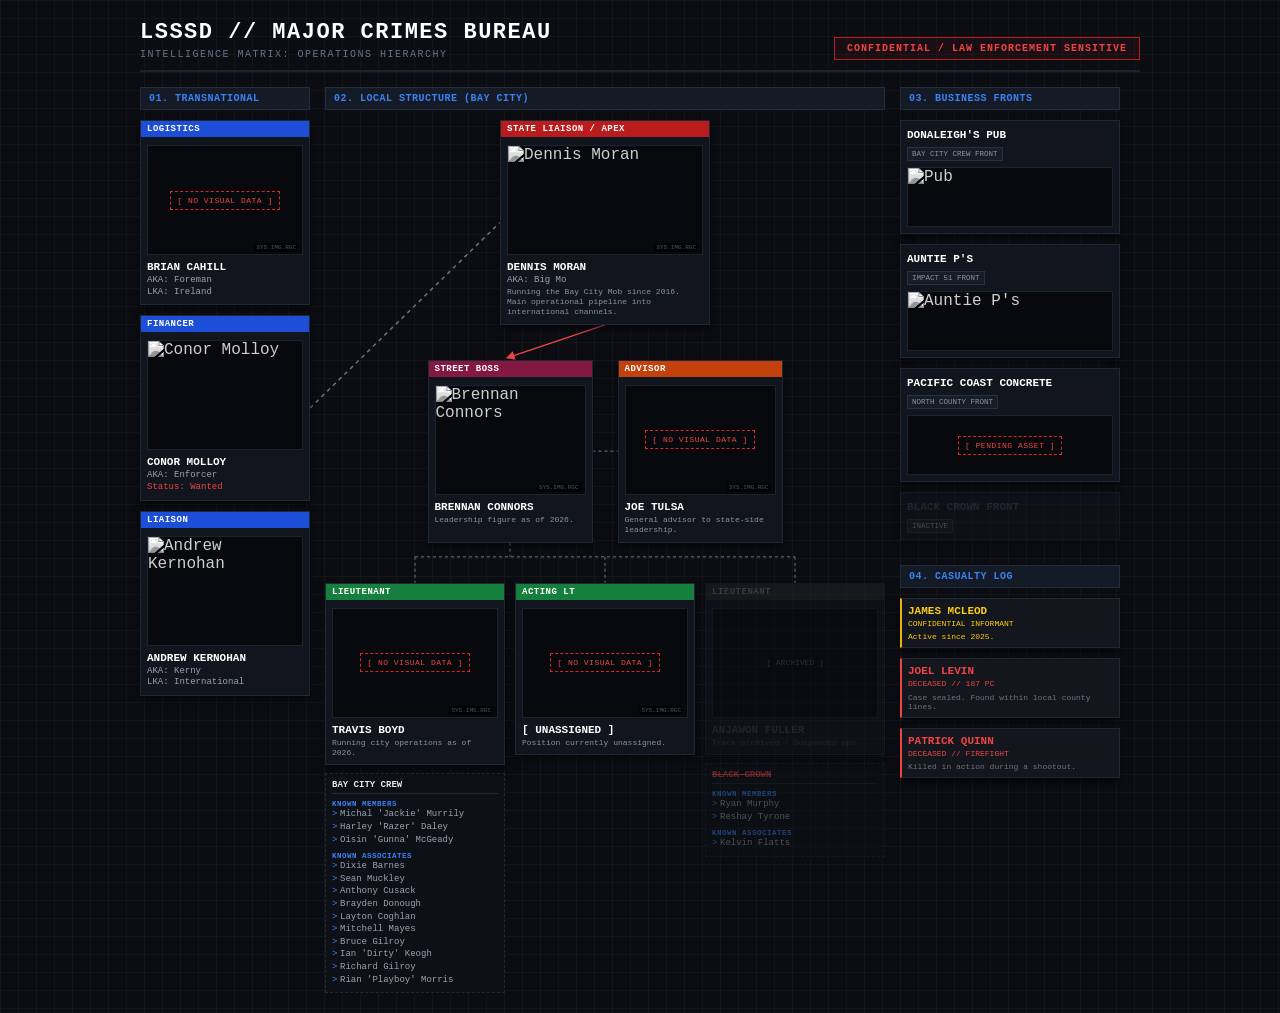
==== commit eba22e76: "Update index.html" ====
--- a/index.html
+++ b/index.html
@@ -21,8 +21,46 @@
             color: #c3c7d1;
             padding: 20px;
             display: flex;
-            justify-content: center;
-            min-width: 1000px;
+            flex-direction: column;
+            align-items: center;
+            min-width: 1040px;
+        }
+
+        /* HEADER-UL DIN POZA INITIALA */
+        .main-header {
+            width: 100%;
+            max-width: 1000px;
+            display: flex;
+            justify-content: space-between;
+            align-items: flex-end;
+            border-bottom: 2px solid #1c2330;
+            padding-bottom: 10px;
+            margin-bottom: 15px;
+        }
+
+        .header-title {
+            font-size: 22px;
+            font-weight: 900;
+            color: #ffffff;
+            letter-spacing: 1.5px;
+        }
+
+        .header-subtitle {
+            font-size: 10px;
+            color: #64748b;
+            letter-spacing: 1.5px;
+            margin-top: 4px;
+            text-transform: uppercase;
+        }
+
+        .classification-stamp {
+            border: 1px solid #b91c1c;
+            color: #ef4444;
+            background: rgba(185, 28, 28, 0.08);
+            font-size: 10px;
+            font-weight: bold;
+            padding: 5px 12px;
+            letter-spacing: 1px;
         }
 
         /* STRUCTURA PE 3 COLOANE PARALELE */
@@ -31,16 +69,30 @@
             flex-direction: row;
             gap: 15px;
             align-items: flex-start;
+            position: relative;
+            width: 1000px;
+        }
+
+        /* STRAT SVG PENTRU LINIILE DE CONEXIUNE */
+        .svg-canvas {
+            position: absolute;
+            top: 0;
+            left: 0;
+            width: 100%;
+            height: 100%;
+            pointer-events: none;
+            z-index: 5;
         }
 
         .column {
             display: flex;
             flex-direction: column;
             gap: 10px;
+            z-index: 10;
         }
 
         .col-transnational { width: 170px; }
-        .col-structure { width: 580px; }
+        .col-structure { width: 560px; }
         .col-right { width: 220px; }
 
         /* HEADERE SECTIUNI */
@@ -102,13 +154,15 @@
             height: 100%;
             object-fit: cover;
             display: block;
-            /* FILTRU PENTRU POZE ALB-NEGRU */
             filter: grayscale(100%) contrast(110%);
         }
 
-        .no-img span {
+        .no-img-box {
+            border: 1px dashed #dc2626;
+            color: #ef4444;
             font-size: 8px;
-            color: #ef4444;
+            padding: 4px 6px;
+            letter-spacing: 0.5px;
         }
 
         .sys-tag {
@@ -154,7 +208,6 @@
         .row-center {
             display: flex;
             justify-content: center;
-            position: relative;
         }
 
         .card-apex {
@@ -164,19 +217,18 @@
         .row-mid {
             display: flex;
             justify-content: center;
-            gap: 20px;
-            position: relative;
+            gap: 25px;
+            margin-top: 25px;
         }
 
         .card-mid {
-            width: 160px;
+            width: 165px;
         }
 
         .row-bottom {
             display: flex;
-            gap: 12px;
-            margin-top: 5px;
-            position: relative;
+            gap: 10px;
+            margin-top: 30px;
         }
 
         .sub-group {
@@ -184,46 +236,10 @@
             display: flex;
             flex-direction: column;
             gap: 8px;
-            position: relative;
         }
 
         .card-sub {
             width: 100%;
-        }
-
-        /* LINII DE CONEXIUNE (ORGANIGRAMA / MAP) */
-        .line-v-center {
-            width: 2px;
-            height: 12px;
-            background: #2563eb;
-            margin: 0 auto;
-            opacity: 0.6;
-        }
-
-        .line-v-dashed {
-            width: 1px;
-            height: 12px;
-            border-left: 1px dashed #3b82f6;
-            margin: 0 auto;
-            opacity: 0.7;
-        }
-
-        .line-connector-box {
-            width: 100%;
-            height: 10px;
-            position: relative;
-            display: flex;
-            justify-content: center;
-        }
-
-        .line-connector-box::before {
-            content: '';
-            position: absolute;
-            top: 50%;
-            left: 20%;
-            right: 20%;
-            border-top: 1px dashed #2563eb;
-            opacity: 0.5;
         }
 
         /* CREW BOXES */
@@ -232,12 +248,6 @@
             border: 1px dashed #212936;
             padding: 6px;
             font-size: 9px;
-            position: relative;
-        }
-
-        .crew-box-center {
-            border: 1px dashed #2563eb;
-            background: #0f1420;
         }
 
         .crew-head {
@@ -252,7 +262,7 @@
             color: #3b82f6;
             font-size: 7.5px;
             font-weight: bold;
-            margin-top: 5px;
+            margin-top: 6px;
             letter-spacing: 0.5px;
         }
 
@@ -325,7 +335,39 @@
 </head>
 <body>
 
-    <div class="board-container">
+    <!-- TEXTUL SI BADGE-UL DE SUS DIN POZA INITIALA -->
+    <div class="main-header">
+        <div>
+            <div class="header-title">LSSSD // MAJOR CRIMES BUREAU</div>
+            <div class="header-subtitle">INTELLIGENCE MATRIX: OPERATIONS HIERARCHY</div>
+        </div>
+        <div class="classification-stamp">
+            CONFIDENTIAL / LAW ENFORCEMENT SENSITIVE
+        </div>
+    </div>
+
+    <div class="board-container" id="board">
+
+        <!-- CANVASH SVG PENTRU LINII SI SAGEATI -->
+        <svg class="svg-canvas" id="svg-canvas">
+            <defs>
+                <marker id="arrow-red" viewBox="0 0 10 10" refX="5" refY="5" markerWidth="6" markerHeight="6" orient="auto-start-reverse">
+                    <path d="M 0 0 L 10 5 L 0 10 z" fill="#ef4444" />
+                </marker>
+            </defs>
+
+            <!-- 1. Linia diagonala Conor Molloy -> Dennis Moran -->
+            <line id="line-molloy-moran" stroke="#6b7280" stroke-width="1.5" stroke-dasharray="4 4" />
+
+            <!-- 2. Sageata rosie Dennis Moran -> Brennan Connors -->
+            <line id="line-moran-connors" stroke="#ef4444" stroke-width="1.5" marker-end="url(#arrow-red)" />
+
+            <!-- 3. Linia orizontala Brennan Connors -> Joe Tulsa -->
+            <line id="line-connors-tulsa" stroke="#4b5563" stroke-width="1.5" stroke-dasharray="3 3" />
+
+            <!-- 4. Liniile de ramificatie catre Lieutenanti -->
+            <path id="path-branch" stroke="#4b5563" stroke-width="1.5" stroke-dasharray="3 3" fill="none" />
+        </svg>
 
         <!-- COLOANA 1: 01. TRANSNATIONAL -->
         <div class="column col-transnational">
@@ -333,8 +375,8 @@
 
             <div class="card">
                 <div class="badge badge-blue">LOGISTICS</div>
-                <div class="img-container no-img">
-                    <span>[ NO VISUAL DATA ]</span>
+                <div class="img-container">
+                    <span class="no-img-box">[ NO VISUAL DATA ]</span>
                     <span class="sys-tag">SYS.IMG.RGC</span>
                 </div>
                 <div class="card-info">
@@ -343,7 +385,7 @@
                 </div>
             </div>
 
-            <div class="card">
+            <div class="card" id="card-molloy">
                 <div class="badge badge-blue">FINANCER</div>
                 <div class="img-container">
                     <img src="https://www.upload.ee/image/19448151/Screenshot_2026-06-14_180609.png" alt="Conor Molloy">
@@ -372,7 +414,7 @@
 
             <!-- APEX -->
             <div class="row-center">
-                <div class="card card-apex">
+                <div class="card card-apex" id="card-moran">
                     <div class="badge badge-red">STATE LIAISON / APEX</div>
                     <div class="img-container">
                         <img src="https://www.upload.ee/image/18271271/Screenshot_2025-06-09_185712.png" alt="Dennis Moran">
@@ -386,12 +428,9 @@
                 </div>
             </div>
 
-            <!-- LINIE DE CONEXIUNE VERTICALA -->
-            <div class="line-v-center"></div>
-
             <!-- MID LEVEL -->
             <div class="row-mid">
-                <div class="card card-mid">
+                <div class="card card-mid" id="card-connors">
                     <div class="badge badge-magenta">STREET BOSS</div>
                     <div class="img-container">
                         <img src="https://www.upload.ee/image/19448150/Screenshot_2026-06-15_181827.png" alt="Brennan Connors">
@@ -403,10 +442,10 @@
                     </div>
                 </div>
 
-                <div class="card card-mid">
+                <div class="card card-mid" id="card-tulsa">
                     <div class="badge badge-orange">ADVISOR</div>
-                    <div class="img-container no-img">
-                        <span>[ NO VISUAL DATA ]</span>
+                    <div class="img-container">
+                        <span class="no-img-box">[ NO VISUAL DATA ]</span>
                         <span class="sys-tag">SYS.IMG.RGC</span>
                     </div>
                     <div class="card-info">
@@ -416,19 +455,15 @@
                 </div>
             </div>
 
-            <!-- LINIE DE CONEXIUNE ORIZONTALA & VERTICALA -->
-            <div class="line-connector-box"></div>
-            <div class="line-v-dashed"></div>
-
-            <!-- BOTTOM LEVEL (LIEUTENANTS & CREWS) -->
+            <!-- BOTTOM LEVEL (LIEUTENANTS & CREW LIST) -->
             <div class="row-bottom">
                 
-                <!-- Sub-Col 1: LIEUTENANT & KNOWN MEMBERS -->
+                <!-- Sub-Col 1: LIEUTENANT & BAY CITY CREW (MEMBERS + ASSOCIATES) -->
                 <div class="sub-group">
-                    <div class="card card-sub">
+                    <div class="card card-sub" id="card-boyd">
                         <div class="badge badge-green">LIEUTENANT</div>
-                        <div class="img-container no-img">
-                            <span>[ NO VISUAL DATA ]</span>
+                        <div class="img-container">
+                            <span class="no-img-box">[ NO VISUAL DATA ]</span>
                             <span class="sys-tag">SYS.IMG.RGC</span>
                         </div>
                         <div class="card-info">
@@ -437,38 +472,17 @@
                         </div>
                     </div>
 
-                    <div class="line-v-dashed"></div>
-
+                    <!-- CASUTA COMPLETA BAY CITY CREW -->
                     <div class="crew-box">
                         <div class="crew-head">BAY CITY CREW</div>
+                        
                         <div class="crew-sub">KNOWN MEMBERS</div>
                         <ul>
                             <li>Michal 'Jackie' Murrily</li>
                             <li>Harley 'Razer' Daley</li>
                             <li>Oisin 'Gunna' McGeady</li>
                         </ul>
-                    </div>
-                </div>
-
-                <!-- Sub-Col 2: CENTRU (ACTING LT + LISTA ASSOCIATES PE CENTRU) -->
-                <div class="sub-group">
-                    <div class="card card-sub">
-                        <div class="badge badge-green">ACTING LT</div>
-                        <div class="img-container no-img">
-                            <span>[ NO VISUAL DATA ]</span>
-                            <span class="sys-tag">SYS.IMG.RGC</span>
-                        </div>
-                        <div class="card-info">
-                            <div class="c-name">[ UNASSIGNED ]</div>
-                            <div class="c-desc">Position currently unassigned.</div>
-                        </div>
-                    </div>
-
-                    <div class="line-v-dashed"></div>
-
-                    <!-- CASUTA CU ASOCIATI PE MIJLOC CU LINII DE CONEXIUNE -->
-                    <div class="crew-box crew-box-center">
-                        <div class="crew-head">BAY CITY NETWORK</div>
+
                         <div class="crew-sub">KNOWN ASSOCIATES</div>
                         <ul>
                             <li>Dixie Barnes</li>
@@ -485,12 +499,27 @@
                     </div>
                 </div>
 
+                <!-- Sub-Col 2: ACTING LT -->
+                <div class="sub-group">
+                    <div class="card card-sub" id="card-acting">
+                        <div class="badge badge-green">ACTING LT</div>
+                        <div class="img-container">
+                            <span class="no-img-box">[ NO VISUAL DATA ]</span>
+                            <span class="sys-tag">SYS.IMG.RGC</span>
+                        </div>
+                        <div class="card-info">
+                            <div class="c-name">[ UNASSIGNED ]</div>
+                            <div class="c-desc">Position currently unassigned.</div>
+                        </div>
+                    </div>
+                </div>
+
                 <!-- Sub-Col 3: ARCHIVED -->
                 <div class="sub-group">
-                    <div class="card card-sub card-greyed">
+                    <div class="card card-sub card-greyed" id="card-archived">
                         <div class="badge badge-grey">LIEUTENANT</div>
-                        <div class="img-container no-img">
-                            <span>[ ARCHIVED ]</span>
+                        <div class="img-container">
+                            <span style="font-size: 8px; color: #4b5563;">[ ARCHIVED ]</span>
                         </div>
                         <div class="card-info">
                             <div class="c-name txt-dim">ANJAWON FULLER</div>
@@ -539,8 +568,8 @@
             <div class="card card-front">
                 <div class="c-name">PACIFIC COAST CONCRETE</div>
                 <div class="front-tag">NORTH COUNTY FRONT</div>
-                <div class="img-container front-img no-img">
-                    <span>[ PENDING ASSET ]</span>
+                <div class="img-container front-img">
+                    <span class="no-img-box">[ PENDING ASSET ]</span>
                 </div>
             </div>
 
@@ -573,5 +602,79 @@
 
     </div>
 
+    <!-- SCRIPT PENTRU DESENAREA DINAMICA A LINILOR DE CONEXIUNE -->
+    <script>
+        function drawLines() {
+            const board = document.getElementById('board');
+            const boardRect = board.getBoundingClientRect();
+
+            function getPt(el, pos) {
+                const r = el.getBoundingClientRect();
+                if (pos === 'right') return { x: r.right - boardRect.left, y: r.top + r.height / 2 - boardRect.top };
+                if (pos === 'left') return { x: r.left - boardRect.left, y: r.top + r.height / 2 - boardRect.top };
+                if (pos === 'top') return { x: r.left + r.width / 2 - boardRect.left, y: r.top - boardRect.top };
+                if (pos === 'bottom') return { x: r.left + r.width / 2 - boardRect.left, y: r.bottom - boardRect.top };
+            }
+
+            // 1. Molloy -> Moran
+            const molloy = document.getElementById('card-molloy');
+            const moran = document.getElementById('card-moran');
+            if (molloy && moran) {
+                const p1 = getPt(molloy, 'right');
+                const p2 = getPt(moran, 'left');
+                const line1 = document.getElementById('line-molloy-moran');
+                line1.setAttribute('x1', p1.x); line1.setAttribute('y1', p1.y);
+                line1.setAttribute('x2', p2.x); line1.setAttribute('y2', p2.y);
+            }
+
+            // 2. Moran -> Connors
+            const connors = document.getElementById('card-connors');
+            if (moran && connors) {
+                const p1 = getPt(moran, 'bottom');
+                const p2 = getPt(connors, 'top');
+                const line2 = document.getElementById('line-moran-connors');
+                line2.setAttribute('x1', p1.x); line2.setAttribute('y1', p1.y);
+                line2.setAttribute('x2', p2.x); line2.setAttribute('y2', p2.y - 3);
+            }
+
+            // 3. Connors -> Tulsa
+            const tulsa = document.getElementById('card-tulsa');
+            if (connors && tulsa) {
+                const p1 = getPt(connors, 'right');
+                const p2 = getPt(tulsa, 'left');
+                const line3 = document.getElementById('line-connors-tulsa');
+                line3.setAttribute('x1', p1.x); line3.setAttribute('y1', p1.y);
+                line3.setAttribute('x2', p2.x); line3.setAttribute('y2', p2.y);
+            }
+
+            // 4. Branch down to Lieutenants
+            const boyd = document.getElementById('card-boyd');
+            const acting = document.getElementById('card-acting');
+            const archived = document.getElementById('card-archived');
+            if (connors && boyd && acting && archived) {
+                const pStart = getPt(connors, 'bottom');
+                const pBoyd = getPt(boyd, 'top');
+                const pActing = getPt(acting, 'top');
+                const pArchived = getPt(archived, 'top');
+                
+                const midY = pStart.y + 14;
+
+                const path = document.getElementById('path-branch');
+                const d = `
+                    M ${pStart.x} ${pStart.y}
+                    L ${pStart.x} ${midY}
+                    M ${pBoyd.x} ${midY} L ${pArchived.x} ${midY}
+                    M ${pBoyd.x} ${midY} L ${pBoyd.x} ${pBoyd.y}
+                    M ${pActing.x} ${midY} L ${pActing.x} ${pActing.y}
+                    M ${pArchived.x} ${midY} L ${pArchived.x} ${pArchived.y}
+                `;
+                path.setAttribute('d', d);
+            }
+        }
+
+        window.addEventListener('load', drawLines);
+        window.addEventListener('resize', drawLines);
+        setTimeout(drawLines, 300);
+    </script>
 </body>
 </html>
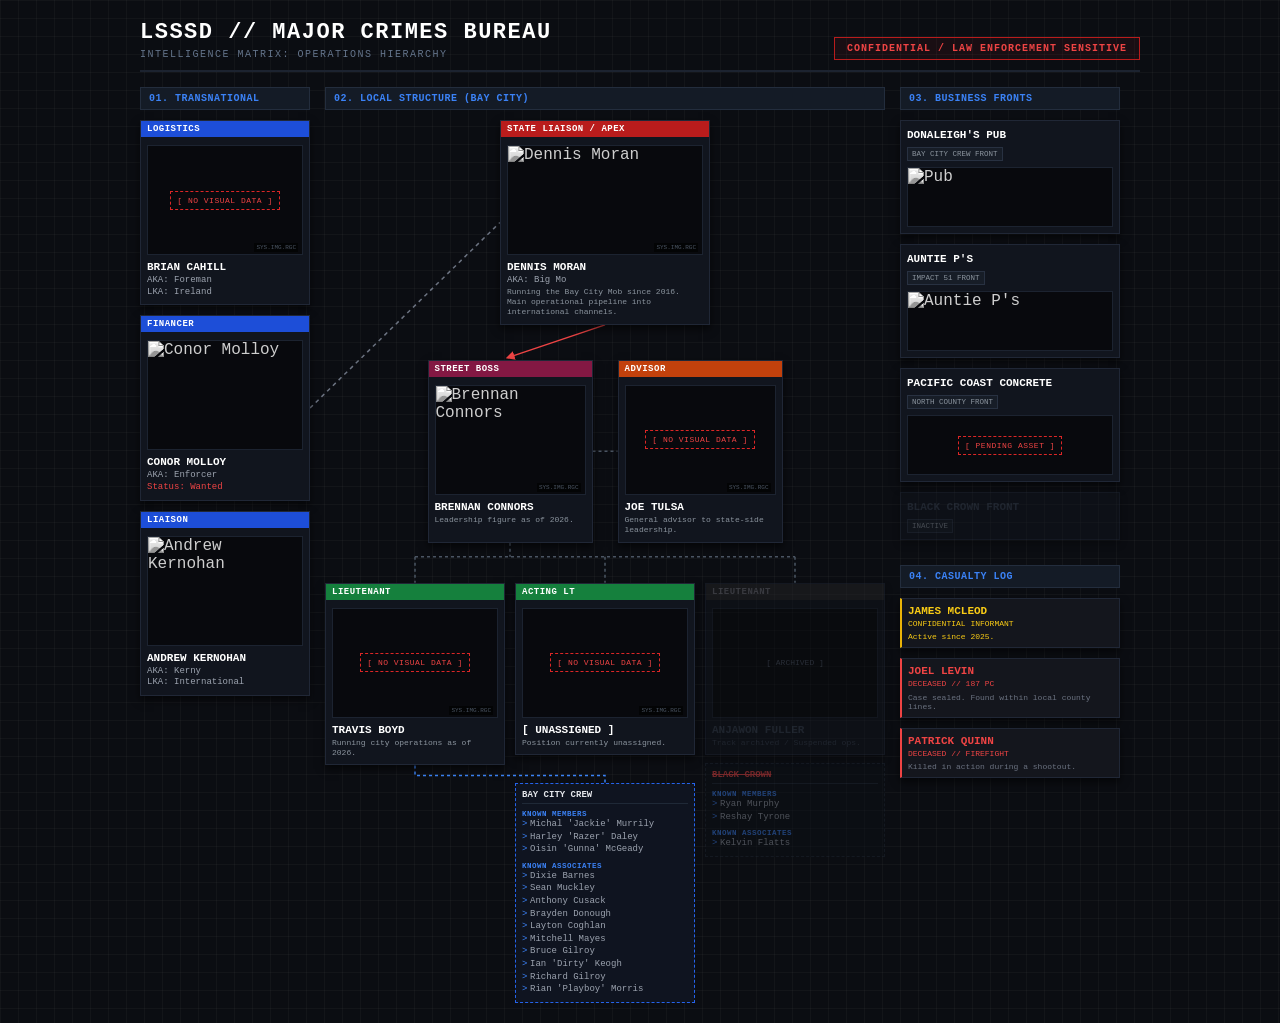
==== commit 85f88bb8: "Update index.html" ====
--- a/index.html
+++ b/index.html
@@ -250,6 +250,12 @@
             font-size: 9px;
         }
 
+        .crew-box-center {
+            border: 1px dashed #2563eb;
+            background: #0f1420;
+            margin-top: 20px;
+        }
+
         .crew-head {
             color: #e5e7eb;
             font-weight: bold;
@@ -335,7 +341,7 @@
 </head>
 <body>
 
-    <!-- TEXTUL SI BADGE-UL DE SUS DIN POZA INITIALA -->
+    <!-- TEXTUL SI BADGE-UL DE SUS -->
     <div class="main-header">
         <div>
             <div class="header-title">LSSSD // MAJOR CRIMES BUREAU</div>
@@ -348,7 +354,7 @@
 
     <div class="board-container" id="board">
 
-        <!-- CANVASH SVG PENTRU LINII SI SAGEATI -->
+        <!-- CANVAS SVG PENTRU LINII SI SAGEATI -->
         <svg class="svg-canvas" id="svg-canvas">
             <defs>
                 <marker id="arrow-red" viewBox="0 0 10 10" refX="5" refY="5" markerWidth="6" markerHeight="6" orient="auto-start-reverse">
@@ -367,6 +373,9 @@
 
             <!-- 4. Liniile de ramificatie catre Lieutenanti -->
             <path id="path-branch" stroke="#4b5563" stroke-width="1.5" stroke-dasharray="3 3" fill="none" />
+
+            <!-- 5. Linia de la Lieutenant (Travis Boyd) la Lista Bay City Crew din mijloc -->
+            <path id="path-boyd-crew" stroke="#3b82f6" stroke-width="1.5" stroke-dasharray="3 3" fill="none" />
         </svg>
 
         <!-- COLOANA 1: 01. TRANSNATIONAL -->
@@ -455,10 +464,10 @@
                 </div>
             </div>
 
-            <!-- BOTTOM LEVEL (LIEUTENANTS & CREW LIST) -->
+            <!-- BOTTOM LEVEL -->
             <div class="row-bottom">
                 
-                <!-- Sub-Col 1: LIEUTENANT & BAY CITY CREW (MEMBERS + ASSOCIATES) -->
+                <!-- Sub-Col 1: LIEUTENANT (Travis Boyd) -->
                 <div class="sub-group">
                     <div class="card card-sub" id="card-boyd">
                         <div class="badge badge-green">LIEUTENANT</div>
@@ -471,9 +480,24 @@
                             <div class="c-desc">Running city operations as of 2026.</div>
                         </div>
                     </div>
-
-                    <!-- CASUTA COMPLETA BAY CITY CREW -->
-                    <div class="crew-box">
+                </div>
+
+                <!-- Sub-Col 2: ACTING LT + LISTA BAY CITY CREW PE MIJLOC -->
+                <div class="sub-group">
+                    <div class="card card-sub" id="card-acting">
+                        <div class="badge badge-green">ACTING LT</div>
+                        <div class="img-container">
+                            <span class="no-img-box">[ NO VISUAL DATA ]</span>
+                            <span class="sys-tag">SYS.IMG.RGC</span>
+                        </div>
+                        <div class="card-info">
+                            <div class="c-name">[ UNASSIGNED ]</div>
+                            <div class="c-desc">Position currently unassigned.</div>
+                        </div>
+                    </div>
+
+                    <!-- CASUTA COMPLETA BAY CITY CREW PE MIJLOC -->
+                    <div class="crew-box crew-box-center" id="crew-bay-city">
                         <div class="crew-head">BAY CITY CREW</div>
                         
                         <div class="crew-sub">KNOWN MEMBERS</div>
@@ -499,21 +523,6 @@
                     </div>
                 </div>
 
-                <!-- Sub-Col 2: ACTING LT -->
-                <div class="sub-group">
-                    <div class="card card-sub" id="card-acting">
-                        <div class="badge badge-green">ACTING LT</div>
-                        <div class="img-container">
-                            <span class="no-img-box">[ NO VISUAL DATA ]</span>
-                            <span class="sys-tag">SYS.IMG.RGC</span>
-                        </div>
-                        <div class="card-info">
-                            <div class="c-name">[ UNASSIGNED ]</div>
-                            <div class="c-desc">Position currently unassigned.</div>
-                        </div>
-                    </div>
-                </div>
-
                 <!-- Sub-Col 3: ARCHIVED -->
                 <div class="sub-group">
                     <div class="card card-sub card-greyed" id="card-archived">
@@ -602,7 +611,7 @@
 
     </div>
 
-    <!-- SCRIPT PENTRU DESENAREA DINAMICA A LINILOR DE CONEXIUNE -->
+    <!-- SCRIPT CALCULATOR LINII SVG -->
     <script>
         function drawLines() {
             const board = document.getElementById('board');
@@ -647,7 +656,7 @@
                 line3.setAttribute('x2', p2.x); line3.setAttribute('y2', p2.y);
             }
 
-            // 4. Branch down to Lieutenants
+            // 4. Ramificatie catre Lieutenanti
             const boyd = document.getElementById('card-boyd');
             const acting = document.getElementById('card-acting');
             const archived = document.getElementById('card-archived');
@@ -670,6 +679,23 @@
                 `;
                 path.setAttribute('d', d);
             }
+
+            // 5. Linia de la Boyd (Lieutenant) la Lista Bay City Crew pe mijloc
+            const crew = document.getElementById('crew-bay-city');
+            if (boyd && crew) {
+                const pBoyd = getPt(boyd, 'bottom');
+                const pCrew = getPt(crew, 'top');
+                const midY = pBoyd.y + 10;
+
+                const pathBoydCrew = document.getElementById('path-boyd-crew');
+                const d = `
+                    M ${pBoyd.x} ${pBoyd.y}
+                    L ${pBoyd.x} ${midY}
+                    L ${pCrew.x} ${midY}
+                    L ${pCrew.x} ${pCrew.y}
+                `;
+                pathBoydCrew.setAttribute('d', d);
+            }
         }
 
         window.addEventListener('load', drawLines);
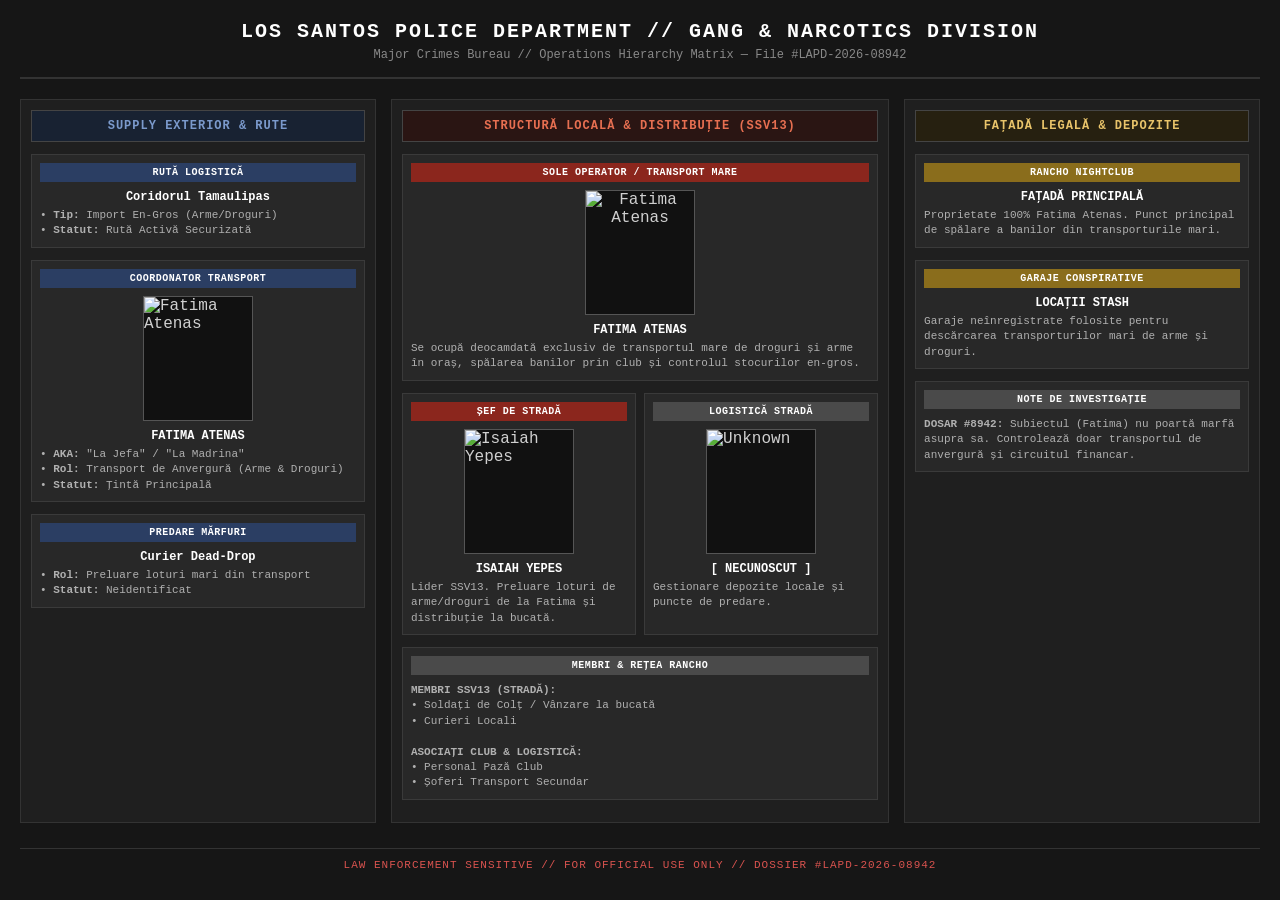
==== commit 69401b98: "Update index.html" ====
--- a/index.html
+++ b/index.html
@@ -1,706 +1,243 @@
 <!DOCTYPE html>
-<html lang="en">
+<html lang="ro">
 <head>
     <meta charset="UTF-8">
     <meta name="viewport" content="width=device-width, initial-scale=1.0">
-    <title>LSSSD // Major Crimes Bureau</title>
+    <title>LSPD Major Crimes Bureau - Operations Hierarchy Matrix</title>
     <style>
-        * {
-            box-sizing: border-box;
+        * { box-sizing: border-box; }
+        body {
+            background-color: #161616;
+            color: #d0d0d0;
+            font-family: 'Courier New', Courier, monospace, Arial, sans-serif;
             margin: 0;
-            padding: 0;
-            font-family: 'Consolas', 'Courier New', monospace;
-        }
-
-        body {
-            background-color: #0b0d12;
-            background-image: 
-                linear-gradient(rgba(255, 255, 255, 0.03) 1px, transparent 1px),
-                linear-gradient(90deg, rgba(255, 255, 255, 0.03) 1px, transparent 1px);
-            background-size: 18px 18px;
-            color: #c3c7d1;
             padding: 20px;
-            display: flex;
-            flex-direction: column;
-            align-items: center;
-            min-width: 1040px;
-        }
-
-        /* HEADER-UL DIN POZA INITIALA */
-        .main-header {
-            width: 100%;
-            max-width: 1000px;
-            display: flex;
-            justify-content: space-between;
-            align-items: flex-end;
-            border-bottom: 2px solid #1c2330;
-            padding-bottom: 10px;
-            margin-bottom: 15px;
-        }
-
-        .header-title {
-            font-size: 22px;
-            font-weight: 900;
+        }
+        .header {
+            text-align: center;
+            border-bottom: 2px solid #333;
+            padding-bottom: 15px;
+            margin-bottom: 20px;
+        }
+        .header h1 {
+            margin: 0;
+            font-size: 20px;
+            letter-spacing: 2px;
             color: #ffffff;
-            letter-spacing: 1.5px;
-        }
-
-        .header-subtitle {
-            font-size: 10px;
-            color: #64748b;
-            letter-spacing: 1.5px;
-            margin-top: 4px;
+        }
+        .header p {
+            margin: 5px 0 0 0;
+            font-size: 12px;
+            color: #888888;
+        }
+        .matrix-grid {
+            display: grid;
+            grid-template-columns: 1fr 1.4fr 1fr;
+            gap: 15px;
+            max-width: 1250px;
+            margin: 0 auto;
+        }
+        .column {
+            background-color: #1f1f1f;
+            border: 1px solid #333;
+            padding: 10px;
+        }
+        .column-header {
+            text-align: center;
+            font-weight: bold;
+            font-size: 12px;
+            padding: 8px;
+            margin-bottom: 12px;
             text-transform: uppercase;
-        }
-
-        .classification-stamp {
-            border: 1px solid #b91c1c;
-            color: #ef4444;
-            background: rgba(185, 28, 28, 0.08);
+            letter-spacing: 1px;
+            border: 1px solid #444;
+        }
+        .col-transnational .column-header { color: #7b9acc; background: #182232; }
+        .col-local .column-header { color: #e76f51; background: #2a1513; }
+        .col-fronts .column-header { color: #e9c46a; background: #262010; }
+
+        .card {
+            background-color: #282828;
+            border: 1px solid #3a3a3a;
+            margin-bottom: 12px;
+            padding: 8px;
+        }
+        .card-badge {
+            display: block;
+            text-align: center;
             font-size: 10px;
             font-weight: bold;
-            padding: 5px 12px;
+            padding: 4px;
+            color: #fff;
+            margin-bottom: 8px;
+            text-transform: uppercase;
+            letter-spacing: 0.5px;
+        }
+        .badge-blue { background-color: #2b3e63; }
+        .badge-red { background-color: #8b261d; }
+        .badge-gold { background-color: #8a6d1c; }
+        .badge-gray { background-color: #4a4a4a; }
+
+        .avatar {
+            width: 110px;
+            height: 125px;
+            object-fit: cover;
+            border: 1px solid #555;
+            background-color: #111;
+            margin: 0 auto 8px auto;
+            display: block;
+        }
+        .card-title {
+            text-align: center;
+            font-weight: bold;
+            font-size: 12px;
+            color: #fff;
+            margin-bottom: 4px;
+        }
+        .card-info {
+            font-size: 11px;
+            color: #b0b0b0;
+            line-height: 1.4;
+        }
+        .sub-grid {
+            display: grid;
+            grid-template-columns: 1fr 1fr;
+            gap: 8px;
+        }
+        .footer-classification {
+            text-align: center;
+            margin-top: 25px;
+            font-size: 11px;
+            color: #d9534f;
             letter-spacing: 1px;
-        }
-
-        /* STRUCTURA PE 3 COLOANE PARALELE */
-        .board-container {
-            display: flex;
-            flex-direction: row;
-            gap: 15px;
-            align-items: flex-start;
-            position: relative;
-            width: 1000px;
-        }
-
-        /* STRAT SVG PENTRU LINIILE DE CONEXIUNE */
-        .svg-canvas {
-            position: absolute;
-            top: 0;
-            left: 0;
-            width: 100%;
-            height: 100%;
-            pointer-events: none;
-            z-index: 5;
-        }
-
-        .column {
-            display: flex;
-            flex-direction: column;
-            gap: 10px;
-            z-index: 10;
-        }
-
-        .col-transnational { width: 170px; }
-        .col-structure { width: 560px; }
-        .col-right { width: 220px; }
-
-        /* HEADERE SECTIUNI */
-        .sec-header {
-            background: #141b26;
-            border: 1px solid #232d3d;
-            color: #3b82f6;
-            font-size: 10px;
-            font-weight: bold;
-            padding: 5px 8px;
-            letter-spacing: 0.5px;
-        }
-
-        /* CARDURI */
-        .card {
-            background: #11151e;
-            border: 1px solid #202736;
-            position: relative;
-            padding: 6px;
-            box-shadow: 0 4px 8px rgba(0,0,0,0.6);
-        }
-
-        .badge {
-            position: absolute;
-            top: 0;
-            left: 0;
-            right: 0;
-            padding: 3px 6px;
-            font-size: 9px;
-            font-weight: bold;
-            color: #ffffff;
-            text-align: left;
-            letter-spacing: 0.5px;
-        }
-
-        .badge-blue { background: #1d4ed8; }
-        .badge-red { background: #b91c1c; }
-        .badge-magenta { background: #831843; }
-        .badge-orange { background: #c2410c; }
-        .badge-green { background: #15803d; }
-        .badge-grey { background: #27272a; color: #71717a; }
-
-        /* IMAGINI SI ETICHETE SYS (ALB-NEGRU) */
-        .img-container {
-            width: 100%;
-            height: 110px;
-            background: #08090d;
-            border: 1px solid #1c2330;
-            margin-top: 18px;
-            position: relative;
-            display: flex;
-            align-items: center;
-            justify-content: center;
-            overflow: hidden;
-        }
-
-        .img-container img {
-            width: 100%;
-            height: 100%;
-            object-fit: cover;
-            display: block;
-            filter: grayscale(100%) contrast(110%);
-        }
-
-        .no-img-box {
-            border: 1px dashed #dc2626;
-            color: #ef4444;
-            font-size: 8px;
-            padding: 4px 6px;
-            letter-spacing: 0.5px;
-        }
-
-        .sys-tag {
-            position: absolute;
-            bottom: 2px;
-            right: 4px;
-            font-size: 6px;
-            color: #4b5563;
-            background: rgba(0,0,0,0.6);
-            padding: 1px 2px;
-        }
-
-        /* TEXT INTERIOR */
-        .card-info {
-            padding-top: 6px;
-        }
-
-        .c-name {
-            font-size: 11px;
-            font-weight: bold;
-            color: #ffffff;
-            margin-bottom: 2px;
-        }
-
-        .c-meta {
-            font-size: 9px;
-            color: #9ca3af;
-            line-height: 1.3;
-        }
-
-        .c-desc {
-            font-size: 8px;
-            color: #8b949e;
-            line-height: 1.3;
-        }
-
-        .c-sub {
-            font-size: 8px;
-            margin-top: 3px;
-        }
-
-        /* ASEZARE IERARHICA IN COLOANA CENTRALA */
-        .row-center {
-            display: flex;
-            justify-content: center;
-        }
-
-        .card-apex {
-            width: 210px;
-        }
-
-        .row-mid {
-            display: flex;
-            justify-content: center;
-            gap: 25px;
-            margin-top: 25px;
-        }
-
-        .card-mid {
-            width: 165px;
-        }
-
-        .row-bottom {
-            display: flex;
-            gap: 10px;
-            margin-top: 30px;
-        }
-
-        .sub-group {
-            width: 180px;
-            display: flex;
-            flex-direction: column;
-            gap: 8px;
-        }
-
-        .card-sub {
-            width: 100%;
-        }
-
-        /* CREW BOXES */
-        .crew-box {
-            background: #0d1017;
-            border: 1px dashed #212936;
-            padding: 6px;
-            font-size: 9px;
-        }
-
-        .crew-box-center {
-            border: 1px dashed #2563eb;
-            background: #0f1420;
-            margin-top: 20px;
-        }
-
-        .crew-head {
-            color: #e5e7eb;
-            font-weight: bold;
-            border-bottom: 1px solid #1f2937;
-            padding-bottom: 3px;
-            margin-bottom: 4px;
-        }
-
-        .crew-sub {
-            color: #3b82f6;
-            font-size: 7.5px;
-            font-weight: bold;
-            margin-top: 6px;
-            letter-spacing: 0.5px;
-        }
-
-        .crew-box ul {
-            list-style: none;
-            padding: 0;
-        }
-
-        .crew-box li {
-            color: #9ca3af;
-            padding-left: 8px;
-            position: relative;
-            line-height: 1.4;
-        }
-
-        .crew-box li::before {
-            content: ">";
-            position: absolute;
-            left: 0;
-            color: #3b82f6;
-        }
-
-        /* BUSINESS FRONTS & LOG */
-        .card-front .c-name {
-            margin-top: 2px;
-        }
-
-        .front-tag {
-            background: #171d27;
-            border: 1px solid #283141;
-            color: #8b949e;
-            font-size: 7.5px;
-            padding: 2px 4px;
-            display: inline-block;
-            margin-top: 2px;
-        }
-
-        .front-img {
-            height: 60px;
-            margin-top: 6px;
-        }
-
-        .log-yellow {
-            border-left: 2px solid #eab308;
-            background: #14161d;
-        }
-
-        .log-red {
-            border-left: 2px solid #ef4444;
-            background: #14161d;
-        }
-
-        /* CULORI TEXT & STARI */
-        .txt-red { color: #ef4444 !important; }
-        .txt-yellow { color: #facc15 !important; }
-        .txt-sub { color: #6b7280 !important; }
-        .txt-dim { color: #374151 !important; }
-
-        .txt-strike {
-            text-decoration: line-through;
-            color: #ef4444 !important;
-        }
-
-        .card-greyed, .crew-greyed {
-            opacity: 0.45;
-        }
-
-        .mt-15 { margin-top: 15px; }
+            border-top: 1px solid #333;
+            padding-top: 10px;
+        }
     </style>
 </head>
 <body>
 
-    <!-- TEXTUL SI BADGE-UL DE SUS -->
-    <div class="main-header">
-        <div>
-            <div class="header-title">LSSSD // MAJOR CRIMES BUREAU</div>
-            <div class="header-subtitle">INTELLIGENCE MATRIX: OPERATIONS HIERARCHY</div>
+    <div class="header">
+        <h1>LOS SANTOS POLICE DEPARTMENT // GANG & NARCOTICS DIVISION</h1>
+        <p>Major Crimes Bureau // Operations Hierarchy Matrix — File #LAPD-2026-08942</p>
+    </div>
+
+    <div class="matrix-grid">
+        
+        <!-- COLOANA 1: SUPPLY EXTERIOR -->
+        <div class="column col-transnational">
+            <div class="column-header">Supply Exterior & Rute</div>
+
+            <div class="card">
+                <span class="card-badge badge-blue">Rută Logistică</span>
+                <div class="card-title">Coridorul Tamaulipas</div>
+                <div class="card-info">
+                    • <b>Tip:</b> Import En-Gros (Arme/Droguri)<br>
+                    • <b>Statut:</b> Rută Activă Securizată
+                </div>
+            </div>
+
+            <div class="card">
+                <span class="card-badge badge-blue">Coordonator Transport</span>
+                <!-- Înlocuiește src cu link-ul pozei tale -->
+                <img src="https://via.placeholder.com/110x125?text=FATIMA" alt="Fatima Atenas" class="avatar">
+                <div class="card-title">FATIMA ATENAS</div>
+                <div class="card-info">
+                    • <b>AKA:</b> "La Jefa" / "La Madrina"<br>
+                    • <b>Rol:</b> Transport de Anvergură (Arme & Droguri)<br>
+                    • <b>Statut:</b> Țintă Principală
+                </div>
+            </div>
+
+            <div class="card">
+                <span class="card-badge badge-blue">Predare Mărfuri</span>
+                <div class="card-title">Curier Dead-Drop</div>
+                <div class="card-info">
+                    • <b>Rol:</b> Preluare loturi mari din transport<br>
+                    • <b>Statut:</b> Neidentificat
+                </div>
+            </div>
         </div>
-        <div class="classification-stamp">
-            CONFIDENTIAL / LAW ENFORCEMENT SENSITIVE
+
+        <!-- COLOANA 2: ESTRUCTURA LOCALĂ -->
+        <div class="column col-local">
+            <div class="column-header">Structură Locală & Distribuție (SSV13)</div>
+
+            <div class="card" style="text-align: center;">
+                <span class="card-badge badge-red">Sole Operator / Transport Mare</span>
+                <img src="https://via.placeholder.com/110x125?text=FATIMA" alt="Fatima Atenas" class="avatar">
+                <div class="card-title">FATIMA ATENAS</div>
+                <div class="card-info" style="text-align: left;">
+                    Se ocupă deocamdată exclusiv de transportul mare de droguri și arme în oraș, spălarea banilor prin club și controlul stocurilor en-gros.
+                </div>
+            </div>
+
+            <div class="sub-grid">
+                <div class="card">
+                    <span class="card-badge badge-red">Șef de Stradă</span>
+                    <img src="https://via.placeholder.com/110x125?text=ISAIAH" alt="Isaiah Yepes" class="avatar">
+                    <div class="card-title">ISAIAH YEPES</div>
+                    <div class="card-info">
+                        Lider SSV13. Preluare loturi de arme/droguri de la Fatima și distribuție la bucată.
+                    </div>
+                </div>
+
+                <div class="card">
+                    <span class="card-badge badge-gray">Logistică Stradă</span>
+                    <img src="https://via.placeholder.com/110x125?text=UNKNOWN" alt="Unknown" class="avatar">
+                    <div class="card-title">[ NECUNOSCUT ]</div>
+                    <div class="card-info">
+                        Gestionare depozite locale și puncte de predare.
+                    </div>
+                </div>
+            </div>
+
+            <div class="card">
+                <span class="card-badge badge-gray">Membri & Rețea Rancho</span>
+                <div class="card-info">
+                    <b>MEMBRI SSV13 (STRADĂ):</b><br>
+                    • Soldați de Colț / Vânzare la bucată<br>
+                    • Curieri Locali<br><br>
+                    <b>ASOCIAȚI CLUB & LOGISTICĂ:</b><br>
+                    • Personal Pază Club<br>
+                    • Șoferi Transport Secundar
+                </div>
+            </div>
         </div>
+
+        <!-- COLOANA 3: BUSINESS FRONTS -->
+        <div class="column col-fronts">
+            <div class="column-header">Fațadă Legală & Depozite</div>
+
+            <div class="card">
+                <span class="card-badge badge-gold">Rancho Nightclub</span>
+                <div class="card-title">FAȚADĂ PRINCIPALĂ</div>
+                <div class="card-info">
+                    Proprietate 100% Fatima Atenas. Punct principal de spălare a banilor din transporturile mari.
+                </div>
+            </div>
+
+            <div class="card">
+                <span class="card-badge badge-gold">Garaje Conspirative</span>
+                <div class="card-title">LOCAȚII STASH</div>
+                <div class="card-info">
+                    Garaje neînregistrate folosite pentru descărcarea transporturilor mari de arme și droguri.
+                </div>
+            </div>
+
+            <div class="card">
+                <span class="card-badge badge-gray">Note de Investigație</span>
+                <div class="card-info">
+                    <b>DOSAR #8942:</b> Subiectul (Fatima) nu poartă marfă asupra sa. Controlează doar transportul de anvergură și circuitul financar.
+                </div>
+            </div>
+        </div>
+
     </div>
 
-    <div class="board-container" id="board">
-
-        <!-- CANVAS SVG PENTRU LINII SI SAGEATI -->
-        <svg class="svg-canvas" id="svg-canvas">
-            <defs>
-                <marker id="arrow-red" viewBox="0 0 10 10" refX="5" refY="5" markerWidth="6" markerHeight="6" orient="auto-start-reverse">
-                    <path d="M 0 0 L 10 5 L 0 10 z" fill="#ef4444" />
-                </marker>
-            </defs>
-
-            <!-- 1. Linia diagonala Conor Molloy -> Dennis Moran -->
-            <line id="line-molloy-moran" stroke="#6b7280" stroke-width="1.5" stroke-dasharray="4 4" />
-
-            <!-- 2. Sageata rosie Dennis Moran -> Brennan Connors -->
-            <line id="line-moran-connors" stroke="#ef4444" stroke-width="1.5" marker-end="url(#arrow-red)" />
-
-            <!-- 3. Linia orizontala Brennan Connors -> Joe Tulsa -->
-            <line id="line-connors-tulsa" stroke="#4b5563" stroke-width="1.5" stroke-dasharray="3 3" />
-
-            <!-- 4. Liniile de ramificatie catre Lieutenanti -->
-            <path id="path-branch" stroke="#4b5563" stroke-width="1.5" stroke-dasharray="3 3" fill="none" />
-
-            <!-- 5. Linia de la Lieutenant (Travis Boyd) la Lista Bay City Crew din mijloc -->
-            <path id="path-boyd-crew" stroke="#3b82f6" stroke-width="1.5" stroke-dasharray="3 3" fill="none" />
-        </svg>
-
-        <!-- COLOANA 1: 01. TRANSNATIONAL -->
-        <div class="column col-transnational">
-            <div class="sec-header">01. TRANSNATIONAL</div>
-
-            <div class="card">
-                <div class="badge badge-blue">LOGISTICS</div>
-                <div class="img-container">
-                    <span class="no-img-box">[ NO VISUAL DATA ]</span>
-                    <span class="sys-tag">SYS.IMG.RGC</span>
-                </div>
-                <div class="card-info">
-                    <div class="c-name">BRIAN CAHILL</div>
-                    <div class="c-meta">AKA: Foreman<br>LKA: Ireland</div>
-                </div>
-            </div>
-
-            <div class="card" id="card-molloy">
-                <div class="badge badge-blue">FINANCER</div>
-                <div class="img-container">
-                    <img src="https://www.upload.ee/image/19448151/Screenshot_2026-06-14_180609.png" alt="Conor Molloy">
-                </div>
-                <div class="card-info">
-                    <div class="c-name">CONOR MOLLOY</div>
-                    <div class="c-meta">AKA: Enforcer<br><span class="txt-red">Status: Wanted</span></div>
-                </div>
-            </div>
-
-            <div class="card">
-                <div class="badge badge-blue">LIAISON</div>
-                <div class="img-container">
-                    <img src="https://www.upload.ee/image/19448152/Screenshot_2026-06-14_180624.png" alt="Andrew Kernohan">
-                </div>
-                <div class="card-info">
-                    <div class="c-name">ANDREW KERNOHAN</div>
-                    <div class="c-meta">AKA: Kerny<br>LKA: International</div>
-                </div>
-            </div>
-        </div>
-
-        <!-- COLOANA 2: 02. LOCAL STRUCTURE (BAY CITY) -->
-        <div class="column col-structure">
-            <div class="sec-header">02. LOCAL STRUCTURE (BAY CITY)</div>
-
-            <!-- APEX -->
-            <div class="row-center">
-                <div class="card card-apex" id="card-moran">
-                    <div class="badge badge-red">STATE LIAISON / APEX</div>
-                    <div class="img-container">
-                        <img src="https://www.upload.ee/image/18271271/Screenshot_2025-06-09_185712.png" alt="Dennis Moran">
-                        <span class="sys-tag">SYS.IMG.RGC</span>
-                    </div>
-                    <div class="card-info">
-                        <div class="c-name">DENNIS MORAN</div>
-                        <div class="c-meta">AKA: Big Mo</div>
-                        <div class="c-desc">Running the Bay City Mob since 2016. Main operational pipeline into international channels.</div>
-                    </div>
-                </div>
-            </div>
-
-            <!-- MID LEVEL -->
-            <div class="row-mid">
-                <div class="card card-mid" id="card-connors">
-                    <div class="badge badge-magenta">STREET BOSS</div>
-                    <div class="img-container">
-                        <img src="https://www.upload.ee/image/19448150/Screenshot_2026-06-15_181827.png" alt="Brennan Connors">
-                        <span class="sys-tag">SYS.IMG.RGC</span>
-                    </div>
-                    <div class="card-info">
-                        <div class="c-name">BRENNAN CONNORS</div>
-                        <div class="c-desc">Leadership figure as of 2026.</div>
-                    </div>
-                </div>
-
-                <div class="card card-mid" id="card-tulsa">
-                    <div class="badge badge-orange">ADVISOR</div>
-                    <div class="img-container">
-                        <span class="no-img-box">[ NO VISUAL DATA ]</span>
-                        <span class="sys-tag">SYS.IMG.RGC</span>
-                    </div>
-                    <div class="card-info">
-                        <div class="c-name">JOE TULSA</div>
-                        <div class="c-desc">General advisor to state-side leadership.</div>
-                    </div>
-                </div>
-            </div>
-
-            <!-- BOTTOM LEVEL -->
-            <div class="row-bottom">
-                
-                <!-- Sub-Col 1: LIEUTENANT (Travis Boyd) -->
-                <div class="sub-group">
-                    <div class="card card-sub" id="card-boyd">
-                        <div class="badge badge-green">LIEUTENANT</div>
-                        <div class="img-container">
-                            <span class="no-img-box">[ NO VISUAL DATA ]</span>
-                            <span class="sys-tag">SYS.IMG.RGC</span>
-                        </div>
-                        <div class="card-info">
-                            <div class="c-name">TRAVIS BOYD</div>
-                            <div class="c-desc">Running city operations as of 2026.</div>
-                        </div>
-                    </div>
-                </div>
-
-                <!-- Sub-Col 2: ACTING LT + LISTA BAY CITY CREW PE MIJLOC -->
-                <div class="sub-group">
-                    <div class="card card-sub" id="card-acting">
-                        <div class="badge badge-green">ACTING LT</div>
-                        <div class="img-container">
-                            <span class="no-img-box">[ NO VISUAL DATA ]</span>
-                            <span class="sys-tag">SYS.IMG.RGC</span>
-                        </div>
-                        <div class="card-info">
-                            <div class="c-name">[ UNASSIGNED ]</div>
-                            <div class="c-desc">Position currently unassigned.</div>
-                        </div>
-                    </div>
-
-                    <!-- CASUTA COMPLETA BAY CITY CREW PE MIJLOC -->
-                    <div class="crew-box crew-box-center" id="crew-bay-city">
-                        <div class="crew-head">BAY CITY CREW</div>
-                        
-                        <div class="crew-sub">KNOWN MEMBERS</div>
-                        <ul>
-                            <li>Michal 'Jackie' Murrily</li>
-                            <li>Harley 'Razer' Daley</li>
-                            <li>Oisin 'Gunna' McGeady</li>
-                        </ul>
-
-                        <div class="crew-sub">KNOWN ASSOCIATES</div>
-                        <ul>
-                            <li>Dixie Barnes</li>
-                            <li>Sean Muckley</li>
-                            <li>Anthony Cusack</li>
-                            <li>Brayden Donough</li>
-                            <li>Layton Coghlan</li>
-                            <li>Mitchell Mayes</li>
-                            <li>Bruce Gilroy</li>
-                            <li>Ian 'Dirty' Keogh</li>
-                            <li>Richard Gilroy</li>
-                            <li>Rian 'Playboy' Morris</li>
-                        </ul>
-                    </div>
-                </div>
-
-                <!-- Sub-Col 3: ARCHIVED -->
-                <div class="sub-group">
-                    <div class="card card-sub card-greyed" id="card-archived">
-                        <div class="badge badge-grey">LIEUTENANT</div>
-                        <div class="img-container">
-                            <span style="font-size: 8px; color: #4b5563;">[ ARCHIVED ]</span>
-                        </div>
-                        <div class="card-info">
-                            <div class="c-name txt-dim">ANJAWON FULLER</div>
-                            <div class="c-desc txt-dim">Track archived / Suspended ops.</div>
-                        </div>
-                    </div>
-
-                    <div class="crew-box crew-greyed">
-                        <div class="crew-head txt-strike">BLACK CROWN</div>
-                        <div class="crew-sub">KNOWN MEMBERS</div>
-                        <ul>
-                            <li>Ryan Murphy</li>
-                            <li>Reshay Tyrone</li>
-                        </ul>
-                        <div class="crew-sub">KNOWN ASSOCIATES</div>
-                        <ul>
-                            <li>Kelvin Flatts</li>
-                        </ul>
-                    </div>
-                </div>
-
-            </div>
-        </div>
-
-        <!-- COLOANA 3: 03. BUSINESS FRONTS & 04. CASUALTY LOG -->
-        <div class="column col-right">
-            
-            <div class="sec-header">03. BUSINESS FRONTS</div>
-
-            <div class="card card-front">
-                <div class="c-name">DONALEIGH'S PUB</div>
-                <div class="front-tag">BAY CITY CREW FRONT</div>
-                <div class="img-container front-img">
-                    <img src="https://www.upload.ee/image/19448264/Screenshot_2026-06-15_200111.png" alt="Pub">
-                </div>
-            </div>
-
-            <div class="card card-front">
-                <div class="c-name">AUNTIE P'S</div>
-                <div class="front-tag">IMPACT 51 FRONT</div>
-                <div class="img-container front-img">
-                    <img src="https://www.upload.ee/image/19448266/Screenshot_2026-06-15_200330.png" alt="Auntie P's">
-                </div>
-            </div>
-
-            <div class="card card-front">
-                <div class="c-name">PACIFIC COAST CONCRETE</div>
-                <div class="front-tag">NORTH COUNTY FRONT</div>
-                <div class="img-container front-img">
-                    <span class="no-img-box">[ PENDING ASSET ]</span>
-                </div>
-            </div>
-
-            <div class="card card-front card-greyed">
-                <div class="c-name txt-dim">BLACK CROWN FRONT</div>
-                <div class="front-tag">INACTIVE</div>
-            </div>
-
-            <div class="sec-header mt-15">04. CASUALTY LOG</div>
-
-            <div class="card log-yellow">
-                <div class="c-name txt-yellow">JAMES MCLEOD</div>
-                <div class="c-desc txt-yellow">CONFIDENTIAL INFORMANT</div>
-                <div class="c-sub txt-yellow">Active since 2025.</div>
-            </div>
-
-            <div class="card log-red">
-                <div class="c-name txt-red">JOEL LEVIN</div>
-                <div class="c-desc txt-red">DECEASED // 187 PC</div>
-                <div class="c-sub txt-sub">Case sealed. Found within local county lines.</div>
-            </div>
-
-            <div class="card log-red">
-                <div class="c-name txt-red">PATRICK QUINN</div>
-                <div class="c-desc txt-red">DECEASED // FIREFIGHT</div>
-                <div class="c-sub txt-sub">Killed in action during a shootout.</div>
-            </div>
-
-        </div>
-
+    <div class="footer-classification">
+        LAW ENFORCEMENT SENSITIVE // FOR OFFICIAL USE ONLY // DOSSIER #LAPD-2026-08942
     </div>
 
-    <!-- SCRIPT CALCULATOR LINII SVG -->
-    <script>
-        function drawLines() {
-            const board = document.getElementById('board');
-            const boardRect = board.getBoundingClientRect();
-
-            function getPt(el, pos) {
-                const r = el.getBoundingClientRect();
-                if (pos === 'right') return { x: r.right - boardRect.left, y: r.top + r.height / 2 - boardRect.top };
-                if (pos === 'left') return { x: r.left - boardRect.left, y: r.top + r.height / 2 - boardRect.top };
-                if (pos === 'top') return { x: r.left + r.width / 2 - boardRect.left, y: r.top - boardRect.top };
-                if (pos === 'bottom') return { x: r.left + r.width / 2 - boardRect.left, y: r.bottom - boardRect.top };
-            }
-
-            // 1. Molloy -> Moran
-            const molloy = document.getElementById('card-molloy');
-            const moran = document.getElementById('card-moran');
-            if (molloy && moran) {
-                const p1 = getPt(molloy, 'right');
-                const p2 = getPt(moran, 'left');
-                const line1 = document.getElementById('line-molloy-moran');
-                line1.setAttribute('x1', p1.x); line1.setAttribute('y1', p1.y);
-                line1.setAttribute('x2', p2.x); line1.setAttribute('y2', p2.y);
-            }
-
-            // 2. Moran -> Connors
-            const connors = document.getElementById('card-connors');
-            if (moran && connors) {
-                const p1 = getPt(moran, 'bottom');
-                const p2 = getPt(connors, 'top');
-                const line2 = document.getElementById('line-moran-connors');
-                line2.setAttribute('x1', p1.x); line2.setAttribute('y1', p1.y);
-                line2.setAttribute('x2', p2.x); line2.setAttribute('y2', p2.y - 3);
-            }
-
-            // 3. Connors -> Tulsa
-            const tulsa = document.getElementById('card-tulsa');
-            if (connors && tulsa) {
-                const p1 = getPt(connors, 'right');
-                const p2 = getPt(tulsa, 'left');
-                const line3 = document.getElementById('line-connors-tulsa');
-                line3.setAttribute('x1', p1.x); line3.setAttribute('y1', p1.y);
-                line3.setAttribute('x2', p2.x); line3.setAttribute('y2', p2.y);
-            }
-
-            // 4. Ramificatie catre Lieutenanti
-            const boyd = document.getElementById('card-boyd');
-            const acting = document.getElementById('card-acting');
-            const archived = document.getElementById('card-archived');
-            if (connors && boyd && acting && archived) {
-                const pStart = getPt(connors, 'bottom');
-                const pBoyd = getPt(boyd, 'top');
-                const pActing = getPt(acting, 'top');
-                const pArchived = getPt(archived, 'top');
-                
-                const midY = pStart.y + 14;
-
-                const path = document.getElementById('path-branch');
-                const d = `
-                    M ${pStart.x} ${pStart.y}
-                    L ${pStart.x} ${midY}
-                    M ${pBoyd.x} ${midY} L ${pArchived.x} ${midY}
-                    M ${pBoyd.x} ${midY} L ${pBoyd.x} ${pBoyd.y}
-                    M ${pActing.x} ${midY} L ${pActing.x} ${pActing.y}
-                    M ${pArchived.x} ${midY} L ${pArchived.x} ${pArchived.y}
-                `;
-                path.setAttribute('d', d);
-            }
-
-            // 5. Linia de la Boyd (Lieutenant) la Lista Bay City Crew pe mijloc
-            const crew = document.getElementById('crew-bay-city');
-            if (boyd && crew) {
-                const pBoyd = getPt(boyd, 'bottom');
-                const pCrew = getPt(crew, 'top');
-                const midY = pBoyd.y + 10;
-
-                const pathBoydCrew = document.getElementById('path-boyd-crew');
-                const d = `
-                    M ${pBoyd.x} ${pBoyd.y}
-                    L ${pBoyd.x} ${midY}
-                    L ${pCrew.x} ${midY}
-                    L ${pCrew.x} ${pCrew.y}
-                `;
-                pathBoydCrew.setAttribute('d', d);
-            }
-        }
-
-        window.addEventListener('load', drawLines);
-        window.addEventListener('resize', drawLines);
-        setTimeout(drawLines, 300);
-    </script>
 </body>
 </html>
